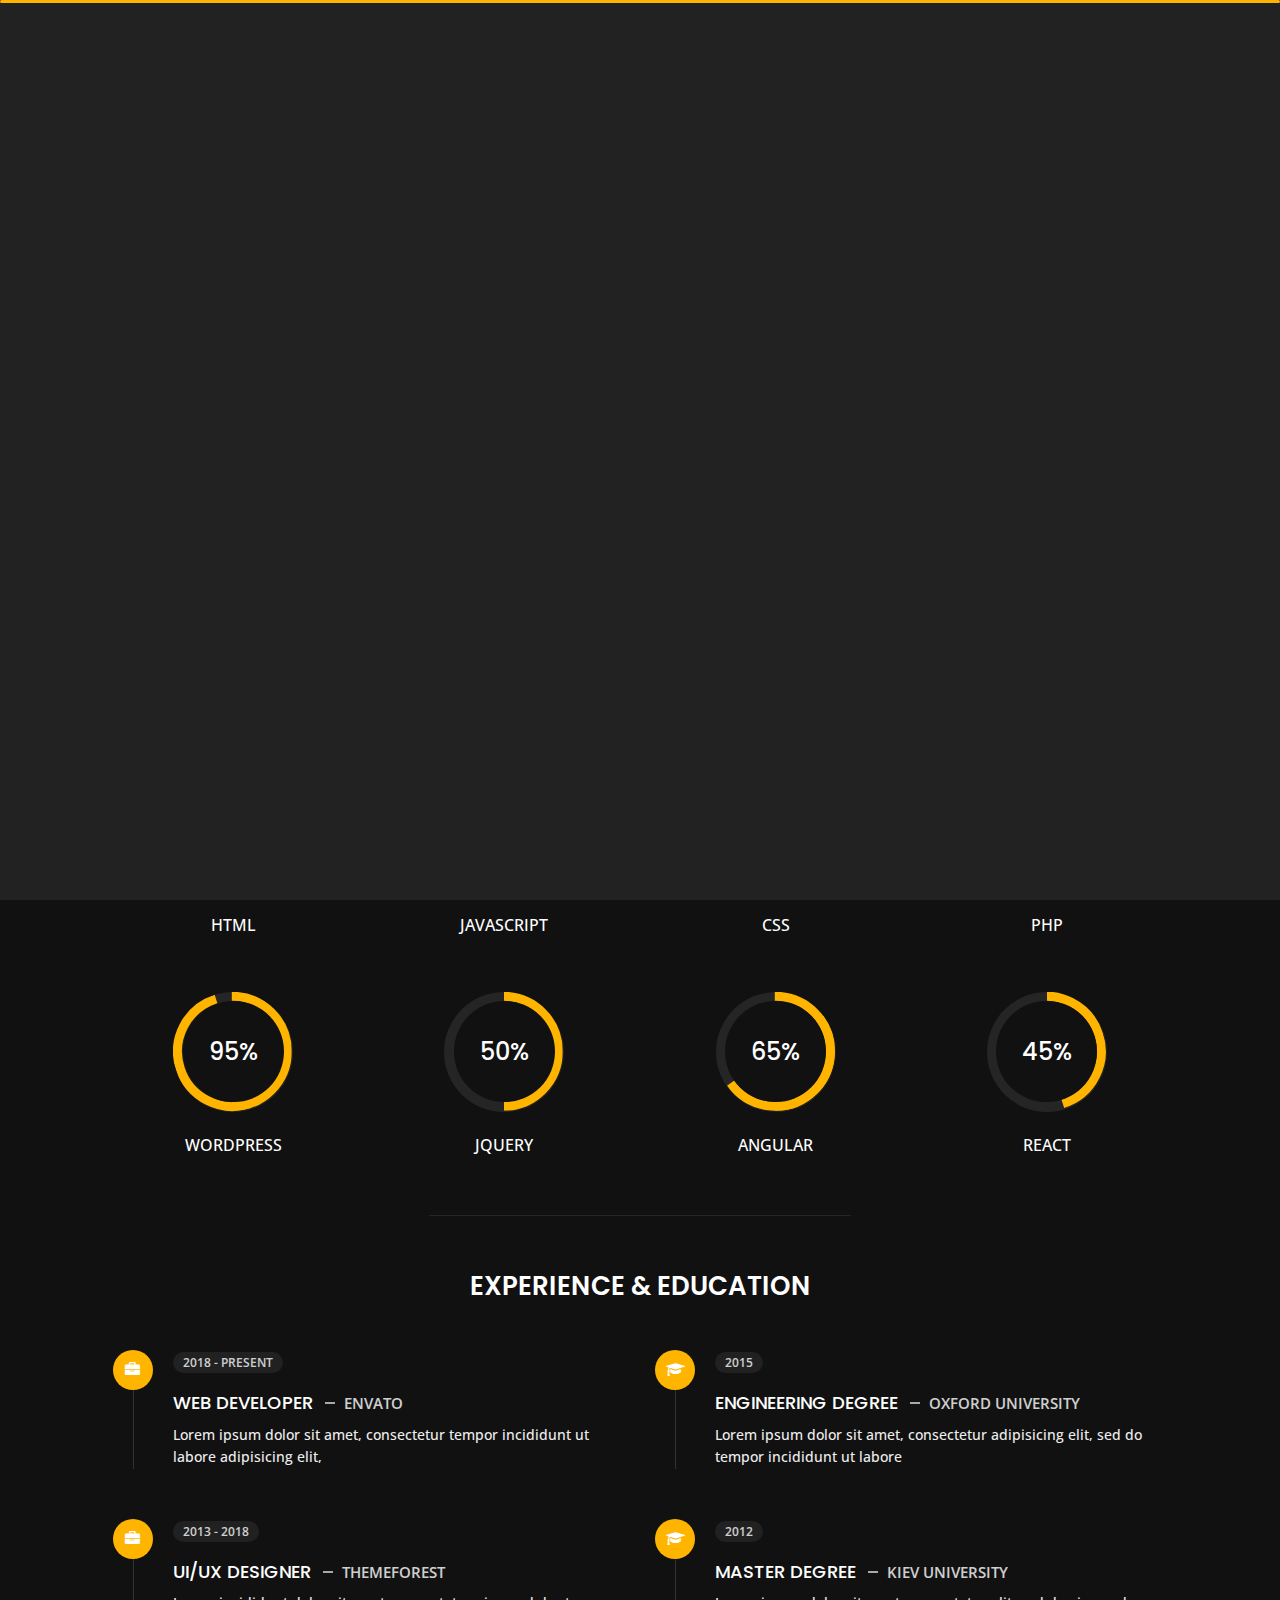
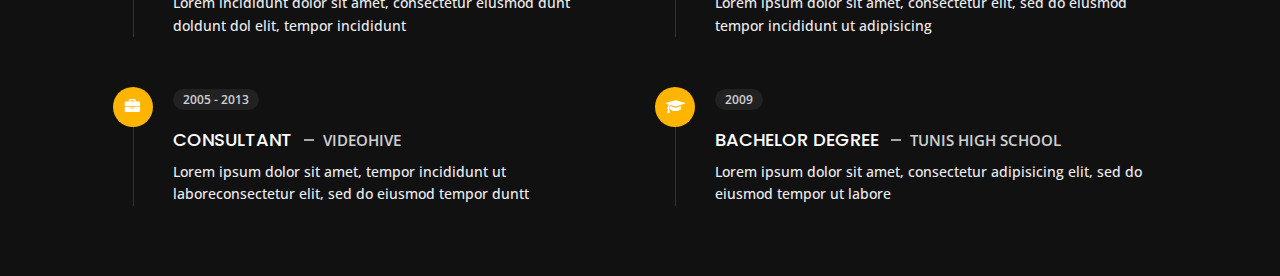
==== about.html @ 7e4ab45d "first commit" ====
<!DOCTYPE html>
<html lang="en">
  <head>
    <meta charset="utf-8" />
    <title>About Personal Portfolio</title>
    <meta name="viewport" content="width=device-width, initial-scale=1" />

    <!-- Template Google Fonts -->
    <link
      href="https://fonts.googleapis.com/css?family=Poppins:400,400i,500,500i,600,600i,700,700i,800,800i,900,900i"
      rel="stylesheet"
    />
    <link
      href="https://fonts.googleapis.com/css?family=Open+Sans:300,400,400i,600,600i,700"
      rel="stylesheet"
    />

    <!-- Template CSS Files -->
    <link href="css/bootstrap.min.css" rel="stylesheet" />
    <link href="css/preloader.min.css" rel="stylesheet" />
    <link href="css/circle.css" rel="stylesheet" />
    <link href="css/font-awesome.min.css" rel="stylesheet" />
    <link href="css/fm.revealator.jquery.min.css" rel="stylesheet" />
    <link href="css/style.css" rel="stylesheet" />

    <!-- CSS Skin File -->
    <link href="css/skins/yellow.css" rel="stylesheet" />

    <!-- Live Style Switcher - demo only -->
    <link
      rel="alternate stylesheet"
      type="text/css"
      title="blue"
      href="css/skins/blue.css"
    />
    <link
      rel="alternate stylesheet"
      type="text/css"
      title="green"
      href="css/skins/green.css"
    />
    <link
      rel="alternate stylesheet"
      type="text/css"
      title="yellow"
      href="css/skins/yellow.css"
    />
    <link
      rel="alternate stylesheet"
      type="text/css"
      title="blueviolet"
      href="css/skins/blueviolet.css"
    />
    <link
      rel="alternate stylesheet"
      type="text/css"
      title="goldenrod"
      href="css/skins/goldenrod.css"
    />
    <link
      rel="alternate stylesheet"
      type="text/css"
      title="magenta"
      href="css/skins/magenta.css"
    />
    <link
      rel="alternate stylesheet"
      type="text/css"
      title="orange"
      href="css/skins/orange.css"
    />
    <link
      rel="alternate stylesheet"
      type="text/css"
      title="purple"
      href="css/skins/purple.css"
    />
    <link
      rel="alternate stylesheet"
      type="text/css"
      title="red"
      href="css/skins/red.css"
    />
    <link
      rel="alternate stylesheet"
      type="text/css"
      title="yellowgreen"
      href="css/skins/yellowgreen.css"
    />
    <link rel="stylesheet" type="text/css" href="css/styleswitcher.css" />

    <!-- Modernizr JS File -->
    <script src="js/modernizr.custom.js"></script>
  </head>

  <body class="about">
    <!-- Live Style Switcher Starts - demo only -->
    <div id="switcher" class="">
      <div class="content-switcher">
        <h4>STYLE SWITCHER</h4>
        <ul>
          <li>
            <a
              href="#"
              onclick="setActiveStyleSheet('purple');"
              title="purple"
              class="color"
              ><img src="img/styleswitcher/purple.png" alt="purple"
            /></a>
          </li>
          <li>
            <a
              href="#"
              onclick="setActiveStyleSheet('red');"
              title="red"
              class="color"
              ><img src="img/styleswitcher/red.png" alt="red"
            /></a>
          </li>
          <li>
            <a
              href="#"
              onclick="setActiveStyleSheet('blueviolet');"
              title="blueviolet"
              class="color"
              ><img src="img/styleswitcher/blueviolet.png" alt="blueviolet"
            /></a>
          </li>
          <li>
            <a
              href="#"
              onclick="setActiveStyleSheet('blue');"
              title="blue"
              class="color"
              ><img src="img/styleswitcher/blue.png" alt="blue"
            /></a>
          </li>
          <li>
            <a
              href="#"
              onclick="setActiveStyleSheet('goldenrod');"
              title="goldenrod"
              class="color"
              ><img src="img/styleswitcher/goldenrod.png" alt="goldenrod"
            /></a>
          </li>
          <li>
            <a
              href="#"
              onclick="setActiveStyleSheet('magenta');"
              title="magenta"
              class="color"
              ><img src="img/styleswitcher/magenta.png" alt="magenta"
            /></a>
          </li>
          <li>
            <a
              href="#"
              onclick="setActiveStyleSheet('yellowgreen');"
              title="yellowgreen"
              class="color"
              ><img src="img/styleswitcher/yellowgreen.png" alt="yellowgreen"
            /></a>
          </li>
          <li>
            <a
              href="#"
              onclick="setActiveStyleSheet('orange');"
              title="orange"
              class="color"
              ><img src="img/styleswitcher/orange.png" alt="orange"
            /></a>
          </li>
          <li>
            <a
              href="#"
              onclick="setActiveStyleSheet('green');"
              title="green"
              class="color"
              ><img src="img/styleswitcher/green.png" alt="green"
            /></a>
          </li>
          <li>
            <a
              href="#"
              onclick="setActiveStyleSheet('yellow');"
              title="yellow"
              class="color"
              ><img src="img/styleswitcher/yellow.png" alt="yellow"
            /></a>
          </li>
        </ul>

        <div id="hideSwitcher">&times;</div>
      </div>
    </div>
    <div id="showSwitcher" class="styleSecondColor">
      <i class="fa fa-cog fa-spin"></i>
    </div>
    <!-- Live Style Switcher Ends - demo only -->
    <!-- Header Starts -->
    <header class="header" id="navbar-collapse-toggle">
      <!-- Fixed Navigation Starts -->
      <ul
        class="icon-menu d-none d-lg-block revealator-slideup revealator-once revealator-delay1"
      >
        <li class="icon-box">
          <i class="fa fa-home"></i>
          <a href="index.html">
            <h2>Home</h2>
          </a>
        </li>
        <li class="icon-box active">
          <i class="fa fa-user"></i>
          <a href="about.html">
            <h2>About</h2>
          </a>
        </li>
        <li class="icon-box">
          <i class="fa fa-briefcase"></i>
          <a href="portfolio.html">
            <h2>Portfolio</h2>
          </a>
        </li>
        <li class="icon-box">
          <i class="fa fa-envelope-open"></i>
          <a href="contact.html">
            <h2>Contact</h2>
          </a>
        </li>
        <li class="icon-box">
          <i class="fa fa-comments"></i>
          <a href="blog.html">
            <h2>Blog</h2>
          </a>
        </li>
      </ul>
      <!-- Fixed Navigation Ends -->
      <!-- Mobile Menu Starts -->
      <nav role="navigation" class="d-block d-lg-none">
        <div id="menuToggle">
          <input type="checkbox" />
          <span></span>
          <span></span>
          <span></span>
          <ul class="list-unstyled" id="menu">
            <li>
              <a href="index.html"
                ><i class="fa fa-home"></i><span>Home</span></a
              >
            </li>
            <li class="active">
              <a href="about.html"
                ><i class="fa fa-user"></i><span>About</span></a
              >
            </li>
            <li>
              <a href="portfolio.html"
                ><i class="fa fa-folder-open"></i><span>Portfolio</span></a
              >
            </li>
            <li>
              <a href="contact.html"
                ><i class="fa fa-envelope-open"></i><span>Contact</span></a
              >
            </li>
            <li>
              <a href="blog.html"
                ><i class="fa fa-comments"></i><span>Blog</span></a
              >
            </li>
          </ul>
        </div>
      </nav>
      <!-- Mobile Menu Ends -->
    </header>
    <!-- Header Ends -->
    <!-- Page Title Starts -->
    <section
      class="title-section text-left text-sm-center revealator-slideup revealator-once revealator-delay1"
    >
      <h1>ABOUT <span>ME</span></h1>
      <span class="title-bg">Resume</span>
    </section>
    <!-- Page Title Ends -->
    <!-- Main Content Starts -->
    <section
      class="main-content revealator-slideup revealator-once revealator-delay1"
    >
      <div class="container">
        <div class="row">
          <!-- Personal Info Starts -->
          <div class="col-12 col-lg-5 col-xl-6">
            <div class="row">
              <div class="col-12">
                <h3 class="text-uppercase custom-title mb-0 ft-wt-600">
                  personal infos
                </h3>
              </div>
              <div class="col-12 d-block d-sm-none">
                <img
                  src="img/img-mobile.jpg"
                  class="img-fluid main-img-mobile"
                  alt="my picture"
                />
              </div>
              <div class="col-6">
                <ul class="about-list list-unstyled open-sans-font">
                  <li>
                    <span class="title">first name :</span>
                    <span
                      class="value d-block d-sm-inline-block d-lg-block d-xl-inline-block"
                      >Steve</span
                    >
                  </li>
                  <li>
                    <span class="title">last name :</span>
                    <span
                      class="value d-block d-sm-inline-block d-lg-block d-xl-inline-block"
                      >Milner</span
                    >
                  </li>
                  <li>
                    <span class="title">Age :</span>
                    <span
                      class="value d-block d-sm-inline-block d-lg-block d-xl-inline-block"
                      >27 Years</span
                    >
                  </li>
                  <li>
                    <span class="title">Nationality :</span>
                    <span
                      class="value d-block d-sm-inline-block d-lg-block d-xl-inline-block"
                      >Tunisian</span
                    >
                  </li>
                  <li>
                    <span class="title">Freelance :</span>
                    <span
                      class="value d-block d-sm-inline-block d-lg-block d-xl-inline-block"
                      >Available</span
                    >
                  </li>
                </ul>
              </div>
              <div class="col-6">
                <ul class="about-list list-unstyled open-sans-font">
                  <li>
                    <span class="title">Address :</span>
                    <span
                      class="value d-block d-sm-inline-block d-lg-block d-xl-inline-block"
                      >Tunis</span
                    >
                  </li>
                  <li>
                    <span class="title">phone :</span>
                    <span
                      class="value d-block d-sm-inline-block d-lg-block d-xl-inline-block"
                      >+21621184010</span
                    >
                  </li>
                  <li>
                    <span class="title">Email :</span>
                    <span
                      class="value d-block d-sm-inline-block d-lg-block d-xl-inline-block"
                      >you@mail.com</span
                    >
                  </li>
                  <li>
                    <span class="title">Skype :</span>
                    <span
                      class="value d-block d-sm-inline-block d-lg-block d-xl-inline-block"
                      >steve.milner</span
                    >
                  </li>
                  <li>
                    <span class="title">langages :</span>
                    <span
                      class="value d-block d-sm-inline-block d-lg-block d-xl-inline-block"
                      >French, English</span
                    >
                  </li>
                </ul>
              </div>
              <div class="col-12 mt-3">
                <a href="about.html" class="btn btn-download">Download CV</a>
              </div>
            </div>
          </div>
          <!-- Personal Info Ends -->
          <!-- Boxes Starts -->
          <div class="col-12 col-lg-7 col-xl-6 mt-5 mt-lg-0">
            <div class="row">
              <div class="col-6">
                <div class="box-stats with-margin">
                  <h3 class="poppins-font position-relative">12</h3>
                  <p
                    class="open-sans-font m-0 position-relative text-uppercase"
                  >
                    years of <span class="d-block">experience</span>
                  </p>
                </div>
              </div>
              <div class="col-6">
                <div class="box-stats with-margin">
                  <h3 class="poppins-font position-relative">97</h3>
                  <p
                    class="open-sans-font m-0 position-relative text-uppercase"
                  >
                    completed <span class="d-block">projects</span>
                  </p>
                </div>
              </div>
              <div class="col-6">
                <div class="box-stats">
                  <h3 class="poppins-font position-relative">81</h3>
                  <p
                    class="open-sans-font m-0 position-relative text-uppercase"
                  >
                    Happy<span class="d-block">customers</span>
                  </p>
                </div>
              </div>
              <div class="col-6">
                <div class="box-stats">
                  <h3 class="poppins-font position-relative">53</h3>
                  <p
                    class="open-sans-font m-0 position-relative text-uppercase"
                  >
                    awards <span class="d-block">won</span>
                  </p>
                </div>
              </div>
            </div>
          </div>
          <!-- Boxes Ends -->
        </div>
        <hr class="separator" />
        <!-- Skills Starts -->
        <div class="row">
          <div class="col-12">
            <h3
              class="text-uppercase pb-4 pb-sm-5 mb-3 mb-sm-0 text-left text-sm-center custom-title ft-wt-600"
            >
              My Skills
            </h3>
          </div>
          <div class="col-6 col-md-3 mb-3 mb-sm-5">
            <div class="c100 p25">
              <span>25%</span>
              <div class="slice">
                <div class="bar"></div>
                <div class="fill"></div>
              </div>
            </div>
            <h6 class="text-uppercase open-sans-font text-center mt-2 mt-sm-4">
              html
            </h6>
          </div>
          <div class="col-6 col-md-3 mb-3 mb-sm-5">
            <div class="c100 p89">
              <span>89%</span>
              <div class="slice">
                <div class="bar"></div>
                <div class="fill"></div>
              </div>
            </div>
            <h6 class="text-uppercase open-sans-font text-center mt-2 mt-sm-4">
              javascript
            </h6>
          </div>
          <div class="col-6 col-md-3 mb-3 mb-sm-5">
            <div class="c100 p70">
              <span>70%</span>
              <div class="slice">
                <div class="bar"></div>
                <div class="fill"></div>
              </div>
            </div>
            <h6 class="text-uppercase open-sans-font text-center mt-2 mt-sm-4">
              css
            </h6>
          </div>
          <div class="col-6 col-md-3 mb-3 mb-sm-5">
            <div class="c100 p66">
              <span>66%</span>
              <div class="slice">
                <div class="bar"></div>
                <div class="fill"></div>
              </div>
            </div>
            <h6 class="text-uppercase open-sans-font text-center mt-2 mt-sm-4">
              php
            </h6>
          </div>
          <div class="col-6 col-md-3 mb-3 mb-sm-5">
            <div class="c100 p95">
              <span>95%</span>
              <div class="slice">
                <div class="bar"></div>
                <div class="fill"></div>
              </div>
            </div>
            <h6 class="text-uppercase open-sans-font text-center mt-2 mt-sm-4">
              wordpress
            </h6>
          </div>
          <div class="col-6 col-md-3 mb-3 mb-sm-5">
            <div class="c100 p50">
              <span>50%</span>
              <div class="slice">
                <div class="bar"></div>
                <div class="fill"></div>
              </div>
            </div>
            <h6 class="text-uppercase open-sans-font text-center mt-2 mt-sm-4">
              jquery
            </h6>
          </div>
          <div class="col-6 col-md-3 mb-3 mb-sm-5">
            <div class="c100 p65">
              <span>65%</span>
              <div class="slice">
                <div class="bar"></div>
                <div class="fill"></div>
              </div>
            </div>
            <h6 class="text-uppercase open-sans-font text-center mt-2 mt-sm-4">
              angular
            </h6>
          </div>
          <div class="col-6 col-md-3 mb-3 mb-sm-5">
            <div class="c100 p45">
              <span>45%</span>
              <div class="slice">
                <div class="bar"></div>
                <div class="fill"></div>
              </div>
            </div>
            <h6 class="text-uppercase open-sans-font text-center mt-2 mt-sm-4">
              react
            </h6>
          </div>
        </div>
        <!-- Skills Ends -->
        <hr class="separator mt-1" />
        <!-- Experience & Education Starts -->
        <div class="row">
          <div class="col-12">
            <h3
              class="text-uppercase pb-5 mb-0 text-left text-sm-center custom-title ft-wt-600"
            >
              Experience <span>&</span> Education
            </h3>
          </div>
          <div class="col-lg-6 m-15px-tb">
            <div class="resume-box">
              <ul>
                <li>
                  <div class="icon">
                    <i class="fa fa-briefcase"></i>
                  </div>
                  <span class="time open-sans-font text-uppercase"
                    >2018 - Present</span
                  >
                  <h5 class="poppins-font text-uppercase">
                    Web Developer
                    <span class="place open-sans-font">Envato</span>
                  </h5>
                  <p class="open-sans-font">
                    Lorem ipsum dolor sit amet, consectetur tempor incididunt ut
                    labore adipisicing elit,
                  </p>
                </li>
                <li>
                  <div class="icon">
                    <i class="fa fa-briefcase"></i>
                  </div>
                  <span class="time open-sans-font text-uppercase"
                    >2013 - 2018</span
                  >
                  <h5 class="poppins-font text-uppercase">
                    UI/UX Designer
                    <span class="place open-sans-font">Themeforest</span>
                  </h5>
                  <p class="open-sans-font">
                    Lorem incididunt dolor sit amet, consectetur eiusmod dunt
                    doldunt dol elit, tempor incididunt
                  </p>
                </li>
                <li>
                  <div class="icon">
                    <i class="fa fa-briefcase"></i>
                  </div>
                  <span class="time open-sans-font text-uppercase"
                    >2005 - 2013</span
                  >
                  <h5 class="poppins-font text-uppercase">
                    Consultant
                    <span class="place open-sans-font">Videohive</span>
                  </h5>
                  <p class="open-sans-font">
                    Lorem ipsum dolor sit amet, tempor incididunt ut
                    laboreconsectetur elit, sed do eiusmod tempor duntt
                  </p>
                </li>
              </ul>
            </div>
          </div>
          <div class="col-lg-6 m-15px-tb">
            <div class="resume-box">
              <ul>
                <li>
                  <div class="icon">
                    <i class="fa fa-graduation-cap"></i>
                  </div>
                  <span class="time open-sans-font text-uppercase">2015</span>
                  <h5 class="poppins-font text-uppercase">
                    Engineering Degree
                    <span class="place open-sans-font">Oxford University</span>
                  </h5>
                  <p class="open-sans-font">
                    Lorem ipsum dolor sit amet, consectetur adipisicing elit,
                    sed do tempor incididunt ut labore
                  </p>
                </li>
                <li>
                  <div class="icon">
                    <i class="fa fa-graduation-cap"></i>
                  </div>
                  <span class="time open-sans-font text-uppercase">2012</span>
                  <h5 class="poppins-font text-uppercase">
                    Master Degree
                    <span class="place open-sans-font">Kiev University</span>
                  </h5>
                  <p class="open-sans-font">
                    Lorem ipsum dolor sit amet, consectetur elit, sed do eiusmod
                    tempor incididunt ut adipisicing
                  </p>
                </li>
                <li>
                  <div class="icon">
                    <i class="fa fa-graduation-cap"></i>
                  </div>
                  <span class="time open-sans-font text-uppercase">2009</span>
                  <h5 class="poppins-font text-uppercase">
                    Bachelor Degree
                    <span class="place open-sans-font">Tunis High School</span>
                  </h5>
                  <p class="open-sans-font">
                    Lorem ipsum dolor sit amet, consectetur adipisicing elit,
                    sed do eiusmod tempor ut labore
                  </p>
                </li>
              </ul>
            </div>
          </div>
        </div>
        <!-- Experience & Education Ends -->
      </div>
    </section>
    <!-- Main Content Ends -->

    <!-- Template JS Files -->
    <script src="js/jquery-3.5.0.min.js"></script>
    <script src="js/styleswitcher.js"></script>
    <script src="js/preloader.min.js"></script>
    <script src="js/fm.revealator.jquery.min.js"></script>
    <script src="js/imagesloaded.pkgd.min.js"></script>
    <script src="js/masonry.pkgd.min.js"></script>
    <script src="js/classie.js"></script>
    <script src="js/cbpGridGallery.js"></script>
    <script src="js/jquery.hoverdir.js"></script>
    <script src="js/popper.min.js"></script>
    <script src="js/bootstrap.js"></script>
    <script src="js/custom.js"></script>
  </body>
</html>
---- css/preloader.min.css ----
.preloader{position:fixed;top:0;right:0;bottom:0;left:0;background-color:#111;transform-origin:bottom;z-index:111111}.preloader .black_wall{height:100%;background-color:#222;transform-origin:top;animation:preloader_slide 0.5s ease-in-out 0s 1 normal both}.preloader .loader{width:100%;height:3px;position:absolute;border-radius:2px;top:0;right:0;left:0;margin:auto;background-color:#FFC41F;transform-origin:left;animation:loader_running 3s ease-in-out 1s infinite normal both}.preloader.off{animation:preloader_slide 0.5s ease-in-out 0s 1 reverse both}@keyframes loader_running{0%{transform:scaleX(0);transform-origin:left}49%{transform:scaleX(1);transform-origin:left}50%{transform:scaleX(1);transform-origin:right}100%{transform-origin:right;transform:scaleX(0)}}@keyframes preloader_slide{from{transform:scaleY(0)}to{transform:scaleY(1)}}
---- css/circle.css ----
.rect-auto,
.c100.p51 .slice,
.c100.p52 .slice,
.c100.p53 .slice,
.c100.p54 .slice,
.c100.p55 .slice,
.c100.p56 .slice,
.c100.p57 .slice,
.c100.p58 .slice,
.c100.p59 .slice,
.c100.p60 .slice,
.c100.p61 .slice,
.c100.p62 .slice,
.c100.p63 .slice,
.c100.p64 .slice,
.c100.p65 .slice,
.c100.p66 .slice,
.c100.p67 .slice,
.c100.p68 .slice,
.c100.p69 .slice,
.c100.p70 .slice,
.c100.p71 .slice,
.c100.p72 .slice,
.c100.p73 .slice,
.c100.p74 .slice,
.c100.p75 .slice,
.c100.p76 .slice,
.c100.p77 .slice,
.c100.p78 .slice,
.c100.p79 .slice,
.c100.p80 .slice,
.c100.p81 .slice,
.c100.p82 .slice,
.c100.p83 .slice,
.c100.p84 .slice,
.c100.p85 .slice,
.c100.p86 .slice,
.c100.p87 .slice,
.c100.p88 .slice,
.c100.p89 .slice,
.c100.p90 .slice,
.c100.p91 .slice,
.c100.p92 .slice,
.c100.p93 .slice,
.c100.p94 .slice,
.c100.p95 .slice,
.c100.p96 .slice,
.c100.p97 .slice,
.c100.p98 .slice,
.c100.p99 .slice,
.c100.p100 .slice {
  clip: rect(auto, auto, auto, auto);
}
.pie,
.c100 .bar,
.c100.p51 .fill,
.c100.p52 .fill,
.c100.p53 .fill,
.c100.p54 .fill,
.c100.p55 .fill,
.c100.p56 .fill,
.c100.p57 .fill,
.c100.p58 .fill,
.c100.p59 .fill,
.c100.p60 .fill,
.c100.p61 .fill,
.c100.p62 .fill,
.c100.p63 .fill,
.c100.p64 .fill,
.c100.p65 .fill,
.c100.p66 .fill,
.c100.p67 .fill,
.c100.p68 .fill,
.c100.p69 .fill,
.c100.p70 .fill,
.c100.p71 .fill,
.c100.p72 .fill,
.c100.p73 .fill,
.c100.p74 .fill,
.c100.p75 .fill,
.c100.p76 .fill,
.c100.p77 .fill,
.c100.p78 .fill,
.c100.p79 .fill,
.c100.p80 .fill,
.c100.p81 .fill,
.c100.p82 .fill,
.c100.p83 .fill,
.c100.p84 .fill,
.c100.p85 .fill,
.c100.p86 .fill,
.c100.p87 .fill,
.c100.p88 .fill,
.c100.p89 .fill,
.c100.p90 .fill,
.c100.p91 .fill,
.c100.p92 .fill,
.c100.p93 .fill,
.c100.p94 .fill,
.c100.p95 .fill,
.c100.p96 .fill,
.c100.p97 .fill,
.c100.p98 .fill,
.c100.p99 .fill,
.c100.p100 .fill {
  position: absolute;
  border: 0.08em solid #307bbb;
  width: 0.84em;
  height: 0.84em;
  clip: rect(0em, 0.5em, 1em, 0em);
  border-radius: 50%;
  -webkit-transform: rotate(0deg);
  -moz-transform: rotate(0deg);
  -ms-transform: rotate(0deg);
  -o-transform: rotate(0deg);
  transform: rotate(0deg);
}
.pie-fill,
.c100.p51 .bar:after,
.c100.p51 .fill,
.c100.p52 .bar:after,
.c100.p52 .fill,
.c100.p53 .bar:after,
.c100.p53 .fill,
.c100.p54 .bar:after,
.c100.p54 .fill,
.c100.p55 .bar:after,
.c100.p55 .fill,
.c100.p56 .bar:after,
.c100.p56 .fill,
.c100.p57 .bar:after,
.c100.p57 .fill,
.c100.p58 .bar:after,
.c100.p58 .fill,
.c100.p59 .bar:after,
.c100.p59 .fill,
.c100.p60 .bar:after,
.c100.p60 .fill,
.c100.p61 .bar:after,
.c100.p61 .fill,
.c100.p62 .bar:after,
.c100.p62 .fill,
.c100.p63 .bar:after,
.c100.p63 .fill,
.c100.p64 .bar:after,
.c100.p64 .fill,
.c100.p65 .bar:after,
.c100.p65 .fill,
.c100.p66 .bar:after,
.c100.p66 .fill,
.c100.p67 .bar:after,
.c100.p67 .fill,
.c100.p68 .bar:after,
.c100.p68 .fill,
.c100.p69 .bar:after,
.c100.p69 .fill,
.c100.p70 .bar:after,
.c100.p70 .fill,
.c100.p71 .bar:after,
.c100.p71 .fill,
.c100.p72 .bar:after,
.c100.p72 .fill,
.c100.p73 .bar:after,
.c100.p73 .fill,
.c100.p74 .bar:after,
.c100.p74 .fill,
.c100.p75 .bar:after,
.c100.p75 .fill,
.c100.p76 .bar:after,
.c100.p76 .fill,
.c100.p77 .bar:after,
.c100.p77 .fill,
.c100.p78 .bar:after,
.c100.p78 .fill,
.c100.p79 .bar:after,
.c100.p79 .fill,
.c100.p80 .bar:after,
.c100.p80 .fill,
.c100.p81 .bar:after,
.c100.p81 .fill,
.c100.p82 .bar:after,
.c100.p82 .fill,
.c100.p83 .bar:after,
.c100.p83 .fill,
.c100.p84 .bar:after,
.c100.p84 .fill,
.c100.p85 .bar:after,
.c100.p85 .fill,
.c100.p86 .bar:after,
.c100.p86 .fill,
.c100.p87 .bar:after,
.c100.p87 .fill,
.c100.p88 .bar:after,
.c100.p88 .fill,
.c100.p89 .bar:after,
.c100.p89 .fill,
.c100.p90 .bar:after,
.c100.p90 .fill,
.c100.p91 .bar:after,
.c100.p91 .fill,
.c100.p92 .bar:after,
.c100.p92 .fill,
.c100.p93 .bar:after,
.c100.p93 .fill,
.c100.p94 .bar:after,
.c100.p94 .fill,
.c100.p95 .bar:after,
.c100.p95 .fill,
.c100.p96 .bar:after,
.c100.p96 .fill,
.c100.p97 .bar:after,
.c100.p97 .fill,
.c100.p98 .bar:after,
.c100.p98 .fill,
.c100.p99 .bar:after,
.c100.p99 .fill,
.c100.p100 .bar:after,
.c100.p100 .fill {
  -webkit-transform: rotate(180deg);
  -moz-transform: rotate(180deg);
  -ms-transform: rotate(180deg);
  -o-transform: rotate(180deg);
  transform: rotate(180deg);
}
.c100 {
  position: relative;
  font-size: 120px;
  width: 1em;
  height: 1em;
  border-radius: 50%;
  float: left;
  margin: 0 0.1em 0.1em 0;
  background-color: #cccccc;
}
.c100 *,
.c100 *:before,
.c100 *:after {
  -webkit-box-sizing: content-box;
  -moz-box-sizing: content-box;
  box-sizing: content-box;
}
.c100.center {
  float: none;
  margin: 0 auto;
}
.c100.big {
  font-size: 240px;
}
.c100.small {
  font-size: 80px;
}
.c100 > span {
  position: absolute;
  width: 100%;
  z-index: 1;
  left: 0;
  top: 0;
  width: 5em;
  line-height: 5em;
  font-size: 0.2em;
  color: #cccccc;
  display: block;
  text-align: center;
  white-space: nowrap;
  -webkit-transition-property: all;
  -moz-transition-property: all;
  -o-transition-property: all;
  transition-property: all;
  -webkit-transition-duration: 0.2s;
  -moz-transition-duration: 0.2s;
  -o-transition-duration: 0.2s;
  transition-duration: 0.2s;
  -webkit-transition-timing-function: ease-out;
  -moz-transition-timing-function: ease-out;
  -o-transition-timing-function: ease-out;
  transition-timing-function: ease-out;
}
.c100:after {
  position: absolute;
  top: 0.08em;
  left: 0.08em;
  display: block;
  content: " ";
  border-radius: 50%;
  background-color: #f5f5f5;
  width: 0.84em;
  height: 0.84em;
  -webkit-transition-property: all;
  -moz-transition-property: all;
  -o-transition-property: all;
  transition-property: all;
  -webkit-transition-duration: 0.2s;
  -moz-transition-duration: 0.2s;
  -o-transition-duration: 0.2s;
  transition-duration: 0.2s;
  -webkit-transition-timing-function: ease-in;
  -moz-transition-timing-function: ease-in;
  -o-transition-timing-function: ease-in;
  transition-timing-function: ease-in;
}
.c100 .slice {
  position: absolute;
  width: 1em;
  height: 1em;
  clip: rect(0em, 1em, 1em, 0.5em);
}
.c100.p1 .bar {
  -webkit-transform: rotate(3.6deg);
  -moz-transform: rotate(3.6deg);
  -ms-transform: rotate(3.6deg);
  -o-transform: rotate(3.6deg);
  transform: rotate(3.6deg);
}
.c100.p2 .bar {
  -webkit-transform: rotate(7.2deg);
  -moz-transform: rotate(7.2deg);
  -ms-transform: rotate(7.2deg);
  -o-transform: rotate(7.2deg);
  transform: rotate(7.2deg);
}
.c100.p3 .bar {
  -webkit-transform: rotate(10.8deg);
  -moz-transform: rotate(10.8deg);
  -ms-transform: rotate(10.8deg);
  -o-transform: rotate(10.8deg);
  transform: rotate(10.8deg);
}
.c100.p4 .bar {
  -webkit-transform: rotate(14.4deg);
  -moz-transform: rotate(14.4deg);
  -ms-transform: rotate(14.4deg);
  -o-transform: rotate(14.4deg);
  transform: rotate(14.4deg);
}
.c100.p5 .bar {
  -webkit-transform: rotate(18deg);
  -moz-transform: rotate(18deg);
  -ms-transform: rotate(18deg);
  -o-transform: rotate(18deg);
  transform: rotate(18deg);
}
.c100.p6 .bar {
  -webkit-transform: rotate(21.6deg);
  -moz-transform: rotate(21.6deg);
  -ms-transform: rotate(21.6deg);
  -o-transform: rotate(21.6deg);
  transform: rotate(21.6deg);
}
.c100.p7 .bar {
  -webkit-transform: rotate(25.2deg);
  -moz-transform: rotate(25.2deg);
  -ms-transform: rotate(25.2deg);
  -o-transform: rotate(25.2deg);
  transform: rotate(25.2deg);
}
.c100.p8 .bar {
  -webkit-transform: rotate(28.8deg);
  -moz-transform: rotate(28.8deg);
  -ms-transform: rotate(28.8deg);
  -o-transform: rotate(28.8deg);
  transform: rotate(28.8deg);
}
.c100.p9 .bar {
  -webkit-transform: rotate(32.4deg);
  -moz-transform: rotate(32.4deg);
  -ms-transform: rotate(32.4deg);
  -o-transform: rotate(32.4deg);
  transform: rotate(32.4deg);
}
.c100.p10 .bar {
  -webkit-transform: rotate(36deg);
  -moz-transform: rotate(36deg);
  -ms-transform: rotate(36deg);
  -o-transform: rotate(36deg);
  transform: rotate(36deg);
}
.c100.p11 .bar {
  -webkit-transform: rotate(39.6deg);
  -moz-transform: rotate(39.6deg);
  -ms-transform: rotate(39.6deg);
  -o-transform: rotate(39.6deg);
  transform: rotate(39.6deg);
}
.c100.p12 .bar {
  -webkit-transform: rotate(43.2deg);
  -moz-transform: rotate(43.2deg);
  -ms-transform: rotate(43.2deg);
  -o-transform: rotate(43.2deg);
  transform: rotate(43.2deg);
}
.c100.p13 .bar {
  -webkit-transform: rotate(46.800000000000004deg);
  -moz-transform: rotate(46.800000000000004deg);
  -ms-transform: rotate(46.800000000000004deg);
  -o-transform: rotate(46.800000000000004deg);
  transform: rotate(46.800000000000004deg);
}
.c100.p14 .bar {
  -webkit-transform: rotate(50.4deg);
  -moz-transform: rotate(50.4deg);
  -ms-transform: rotate(50.4deg);
  -o-transform: rotate(50.4deg);
  transform: rotate(50.4deg);
}
.c100.p15 .bar {
  -webkit-transform: rotate(54deg);
  -moz-transform: rotate(54deg);
  -ms-transform: rotate(54deg);
  -o-transform: rotate(54deg);
  transform: rotate(54deg);
}
.c100.p16 .bar {
  -webkit-transform: rotate(57.6deg);
  -moz-transform: rotate(57.6deg);
  -ms-transform: rotate(57.6deg);
  -o-transform: rotate(57.6deg);
  transform: rotate(57.6deg);
}
.c100.p17 .bar {
  -webkit-transform: rotate(61.2deg);
  -moz-transform: rotate(61.2deg);
  -ms-transform: rotate(61.2deg);
  -o-transform: rotate(61.2deg);
  transform: rotate(61.2deg);
}
.c100.p18 .bar {
  -webkit-transform: rotate(64.8deg);
  -moz-transform: rotate(64.8deg);
  -ms-transform: rotate(64.8deg);
  -o-transform: rotate(64.8deg);
  transform: rotate(64.8deg);
}
.c100.p19 .bar {
  -webkit-transform: rotate(68.4deg);
  -moz-transform: rotate(68.4deg);
  -ms-transform: rotate(68.4deg);
  -o-transform: rotate(68.4deg);
  transform: rotate(68.4deg);
}
.c100.p20 .bar {
  -webkit-transform: rotate(72deg);
  -moz-transform: rotate(72deg);
  -ms-transform: rotate(72deg);
  -o-transform: rotate(72deg);
  transform: rotate(72deg);
}
.c100.p21 .bar {
  -webkit-transform: rotate(75.60000000000001deg);
  -moz-transform: rotate(75.60000000000001deg);
  -ms-transform: rotate(75.60000000000001deg);
  -o-transform: rotate(75.60000000000001deg);
  transform: rotate(75.60000000000001deg);
}
.c100.p22 .bar {
  -webkit-transform: rotate(79.2deg);
  -moz-transform: rotate(79.2deg);
  -ms-transform: rotate(79.2deg);
  -o-transform: rotate(79.2deg);
  transform: rotate(79.2deg);
}
.c100.p23 .bar {
  -webkit-transform: rotate(82.8deg);
  -moz-transform: rotate(82.8deg);
  -ms-transform: rotate(82.8deg);
  -o-transform: rotate(82.8deg);
  transform: rotate(82.8deg);
}
.c100.p24 .bar {
  -webkit-transform: rotate(86.4deg);
  -moz-transform: rotate(86.4deg);
  -ms-transform: rotate(86.4deg);
  -o-transform: rotate(86.4deg);
  transform: rotate(86.4deg);
}
.c100.p25 .bar {
  -webkit-transform: rotate(90deg);
  -moz-transform: rotate(90deg);
  -ms-transform: rotate(90deg);
  -o-transform: rotate(90deg);
  transform: rotate(90deg);
}
.c100.p26 .bar {
  -webkit-transform: rotate(93.60000000000001deg);
  -moz-transform: rotate(93.60000000000001deg);
  -ms-transform: rotate(93.60000000000001deg);
  -o-transform: rotate(93.60000000000001deg);
  transform: rotate(93.60000000000001deg);
}
.c100.p27 .bar {
  -webkit-transform: rotate(97.2deg);
  -moz-transform: rotate(97.2deg);
  -ms-transform: rotate(97.2deg);
  -o-transform: rotate(97.2deg);
  transform: rotate(97.2deg);
}
.c100.p28 .bar {
  -webkit-transform: rotate(100.8deg);
  -moz-transform: rotate(100.8deg);
  -ms-transform: rotate(100.8deg);
  -o-transform: rotate(100.8deg);
  transform: rotate(100.8deg);
}
.c100.p29 .bar {
  -webkit-transform: rotate(104.4deg);
  -moz-transform: rotate(104.4deg);
  -ms-transform: rotate(104.4deg);
  -o-transform: rotate(104.4deg);
  transform: rotate(104.4deg);
}
.c100.p30 .bar {
  -webkit-transform: rotate(108deg);
  -moz-transform: rotate(108deg);
  -ms-transform: rotate(108deg);
  -o-transform: rotate(108deg);
  transform: rotate(108deg);
}
.c100.p31 .bar {
  -webkit-transform: rotate(111.60000000000001deg);
  -moz-transform: rotate(111.60000000000001deg);
  -ms-transform: rotate(111.60000000000001deg);
  -o-transform: rotate(111.60000000000001deg);
  transform: rotate(111.60000000000001deg);
}
.c100.p32 .bar {
  -webkit-transform: rotate(115.2deg);
  -moz-transform: rotate(115.2deg);
  -ms-transform: rotate(115.2deg);
  -o-transform: rotate(115.2deg);
  transform: rotate(115.2deg);
}
.c100.p33 .bar {
  -webkit-transform: rotate(118.8deg);
  -moz-transform: rotate(118.8deg);
  -ms-transform: rotate(118.8deg);
  -o-transform: rotate(118.8deg);
  transform: rotate(118.8deg);
}
.c100.p34 .bar {
  -webkit-transform: rotate(122.4deg);
  -moz-transform: rotate(122.4deg);
  -ms-transform: rotate(122.4deg);
  -o-transform: rotate(122.4deg);
  transform: rotate(122.4deg);
}
.c100.p35 .bar {
  -webkit-transform: rotate(126deg);
  -moz-transform: rotate(126deg);
  -ms-transform: rotate(126deg);
  -o-transform: rotate(126deg);
  transform: rotate(126deg);
}
.c100.p36 .bar {
  -webkit-transform: rotate(129.6deg);
  -moz-transform: rotate(129.6deg);
  -ms-transform: rotate(129.6deg);
  -o-transform: rotate(129.6deg);
  transform: rotate(129.6deg);
}
.c100.p37 .bar {
  -webkit-transform: rotate(133.20000000000002deg);
  -moz-transform: rotate(133.20000000000002deg);
  -ms-transform: rotate(133.20000000000002deg);
  -o-transform: rotate(133.20000000000002deg);
  transform: rotate(133.20000000000002deg);
}
.c100.p38 .bar {
  -webkit-transform: rotate(136.8deg);
  -moz-transform: rotate(136.8deg);
  -ms-transform: rotate(136.8deg);
  -o-transform: rotate(136.8deg);
  transform: rotate(136.8deg);
}
.c100.p39 .bar {
  -webkit-transform: rotate(140.4deg);
  -moz-transform: rotate(140.4deg);
  -ms-transform: rotate(140.4deg);
  -o-transform: rotate(140.4deg);
  transform: rotate(140.4deg);
}
.c100.p40 .bar {
  -webkit-transform: rotate(144deg);
  -moz-transform: rotate(144deg);
  -ms-transform: rotate(144deg);
  -o-transform: rotate(144deg);
  transform: rotate(144deg);
}
.c100.p41 .bar {
  -webkit-transform: rotate(147.6deg);
  -moz-transform: rotate(147.6deg);
  -ms-transform: rotate(147.6deg);
  -o-transform: rotate(147.6deg);
  transform: rotate(147.6deg);
}
.c100.p42 .bar {
  -webkit-transform: rotate(151.20000000000002deg);
  -moz-transform: rotate(151.20000000000002deg);
  -ms-transform: rotate(151.20000000000002deg);
  -o-transform: rotate(151.20000000000002deg);
  transform: rotate(151.20000000000002deg);
}
.c100.p43 .bar {
  -webkit-transform: rotate(154.8deg);
  -moz-transform: rotate(154.8deg);
  -ms-transform: rotate(154.8deg);
  -o-transform: rotate(154.8deg);
  transform: rotate(154.8deg);
}
.c100.p44 .bar {
  -webkit-transform: rotate(158.4deg);
  -moz-transform: rotate(158.4deg);
  -ms-transform: rotate(158.4deg);
  -o-transform: rotate(158.4deg);
  transform: rotate(158.4deg);
}
.c100.p45 .bar {
  -webkit-transform: rotate(162deg);
  -moz-transform: rotate(162deg);
  -ms-transform: rotate(162deg);
  -o-transform: rotate(162deg);
  transform: rotate(162deg);
}
.c100.p46 .bar {
  -webkit-transform: rotate(165.6deg);
  -moz-transform: rotate(165.6deg);
  -ms-transform: rotate(165.6deg);
  -o-transform: rotate(165.6deg);
  transform: rotate(165.6deg);
}
.c100.p47 .bar {
  -webkit-transform: rotate(169.20000000000002deg);
  -moz-transform: rotate(169.20000000000002deg);
  -ms-transform: rotate(169.20000000000002deg);
  -o-transform: rotate(169.20000000000002deg);
  transform: rotate(169.20000000000002deg);
}
.c100.p48 .bar {
  -webkit-transform: rotate(172.8deg);
  -moz-transform: rotate(172.8deg);
  -ms-transform: rotate(172.8deg);
  -o-transform: rotate(172.8deg);
  transform: rotate(172.8deg);
}
.c100.p49 .bar {
  -webkit-transform: rotate(176.4deg);
  -moz-transform: rotate(176.4deg);
  -ms-transform: rotate(176.4deg);
  -o-transform: rotate(176.4deg);
  transform: rotate(176.4deg);
}
.c100.p50 .bar {
  -webkit-transform: rotate(180deg);
  -moz-transform: rotate(180deg);
  -ms-transform: rotate(180deg);
  -o-transform: rotate(180deg);
  transform: rotate(180deg);
}
.c100.p51 .bar {
  -webkit-transform: rotate(183.6deg);
  -moz-transform: rotate(183.6deg);
  -ms-transform: rotate(183.6deg);
  -o-transform: rotate(183.6deg);
  transform: rotate(183.6deg);
}
.c100.p52 .bar {
  -webkit-transform: rotate(187.20000000000002deg);
  -moz-transform: rotate(187.20000000000002deg);
  -ms-transform: rotate(187.20000000000002deg);
  -o-transform: rotate(187.20000000000002deg);
  transform: rotate(187.20000000000002deg);
}
.c100.p53 .bar {
  -webkit-transform: rotate(190.8deg);
  -moz-transform: rotate(190.8deg);
  -ms-transform: rotate(190.8deg);
  -o-transform: rotate(190.8deg);
  transform: rotate(190.8deg);
}
.c100.p54 .bar {
  -webkit-transform: rotate(194.4deg);
  -moz-transform: rotate(194.4deg);
  -ms-transform: rotate(194.4deg);
  -o-transform: rotate(194.4deg);
  transform: rotate(194.4deg);
}
.c100.p55 .bar {
  -webkit-transform: rotate(198deg);
  -moz-transform: rotate(198deg);
  -ms-transform: rotate(198deg);
  -o-transform: rotate(198deg);
  transform: rotate(198deg);
}
.c100.p56 .bar {
  -webkit-transform: rotate(201.6deg);
  -moz-transform: rotate(201.6deg);
  -ms-transform: rotate(201.6deg);
  -o-transform: rotate(201.6deg);
  transform: rotate(201.6deg);
}
.c100.p57 .bar {
  -webkit-transform: rotate(205.20000000000002deg);
  -moz-transform: rotate(205.20000000000002deg);
  -ms-transform: rotate(205.20000000000002deg);
  -o-transform: rotate(205.20000000000002deg);
  transform: rotate(205.20000000000002deg);
}
.c100.p58 .bar {
  -webkit-transform: rotate(208.8deg);
  -moz-transform: rotate(208.8deg);
  -ms-transform: rotate(208.8deg);
  -o-transform: rotate(208.8deg);
  transform: rotate(208.8deg);
}
.c100.p59 .bar {
  -webkit-transform: rotate(212.4deg);
  -moz-transform: rotate(212.4deg);
  -ms-transform: rotate(212.4deg);
  -o-transform: rotate(212.4deg);
  transform: rotate(212.4deg);
}
.c100.p60 .bar {
  -webkit-transform: rotate(216deg);
  -moz-transform: rotate(216deg);
  -ms-transform: rotate(216deg);
  -o-transform: rotate(216deg);
  transform: rotate(216deg);
}
.c100.p61 .bar {
  -webkit-transform: rotate(219.6deg);
  -moz-transform: rotate(219.6deg);
  -ms-transform: rotate(219.6deg);
  -o-transform: rotate(219.6deg);
  transform: rotate(219.6deg);
}
.c100.p62 .bar {
  -webkit-transform: rotate(223.20000000000002deg);
  -moz-transform: rotate(223.20000000000002deg);
  -ms-transform: rotate(223.20000000000002deg);
  -o-transform: rotate(223.20000000000002deg);
  transform: rotate(223.20000000000002deg);
}
.c100.p63 .bar {
  -webkit-transform: rotate(226.8deg);
  -moz-transform: rotate(226.8deg);
  -ms-transform: rotate(226.8deg);
  -o-transform: rotate(226.8deg);
  transform: rotate(226.8deg);
}
.c100.p64 .bar {
  -webkit-transform: rotate(230.4deg);
  -moz-transform: rotate(230.4deg);
  -ms-transform: rotate(230.4deg);
  -o-transform: rotate(230.4deg);
  transform: rotate(230.4deg);
}
.c100.p65 .bar {
  -webkit-transform: rotate(234deg);
  -moz-transform: rotate(234deg);
  -ms-transform: rotate(234deg);
  -o-transform: rotate(234deg);
  transform: rotate(234deg);
}
.c100.p66 .bar {
  -webkit-transform: rotate(237.6deg);
  -moz-transform: rotate(237.6deg);
  -ms-transform: rotate(237.6deg);
  -o-transform: rotate(237.6deg);
  transform: rotate(237.6deg);
}
.c100.p67 .bar {
  -webkit-transform: rotate(241.20000000000002deg);
  -moz-transform: rotate(241.20000000000002deg);
  -ms-transform: rotate(241.20000000000002deg);
  -o-transform: rotate(241.20000000000002deg);
  transform: rotate(241.20000000000002deg);
}
.c100.p68 .bar {
  -webkit-transform: rotate(244.8deg);
  -moz-transform: rotate(244.8deg);
  -ms-transform: rotate(244.8deg);
  -o-transform: rotate(244.8deg);
  transform: rotate(244.8deg);
}
.c100.p69 .bar {
  -webkit-transform: rotate(248.4deg);
  -moz-transform: rotate(248.4deg);
  -ms-transform: rotate(248.4deg);
  -o-transform: rotate(248.4deg);
  transform: rotate(248.4deg);
}
.c100.p70 .bar {
  -webkit-transform: rotate(252deg);
  -moz-transform: rotate(252deg);
  -ms-transform: rotate(252deg);
  -o-transform: rotate(252deg);
  transform: rotate(252deg);
}
.c100.p71 .bar {
  -webkit-transform: rotate(255.6deg);
  -moz-transform: rotate(255.6deg);
  -ms-transform: rotate(255.6deg);
  -o-transform: rotate(255.6deg);
  transform: rotate(255.6deg);
}
.c100.p72 .bar {
  -webkit-transform: rotate(259.2deg);
  -moz-transform: rotate(259.2deg);
  -ms-transform: rotate(259.2deg);
  -o-transform: rotate(259.2deg);
  transform: rotate(259.2deg);
}
.c100.p73 .bar {
  -webkit-transform: rotate(262.8deg);
  -moz-transform: rotate(262.8deg);
  -ms-transform: rotate(262.8deg);
  -o-transform: rotate(262.8deg);
  transform: rotate(262.8deg);
}
.c100.p74 .bar {
  -webkit-transform: rotate(266.40000000000003deg);
  -moz-transform: rotate(266.40000000000003deg);
  -ms-transform: rotate(266.40000000000003deg);
  -o-transform: rotate(266.40000000000003deg);
  transform: rotate(266.40000000000003deg);
}
.c100.p75 .bar {
  -webkit-transform: rotate(270deg);
  -moz-transform: rotate(270deg);
  -ms-transform: rotate(270deg);
  -o-transform: rotate(270deg);
  transform: rotate(270deg);
}
.c100.p76 .bar {
  -webkit-transform: rotate(273.6deg);
  -moz-transform: rotate(273.6deg);
  -ms-transform: rotate(273.6deg);
  -o-transform: rotate(273.6deg);
  transform: rotate(273.6deg);
}
.c100.p77 .bar {
  -webkit-transform: rotate(277.2deg);
  -moz-transform: rotate(277.2deg);
  -ms-transform: rotate(277.2deg);
  -o-transform: rotate(277.2deg);
  transform: rotate(277.2deg);
}
.c100.p78 .bar {
  -webkit-transform: rotate(280.8deg);
  -moz-transform: rotate(280.8deg);
  -ms-transform: rotate(280.8deg);
  -o-transform: rotate(280.8deg);
  transform: rotate(280.8deg);
}
.c100.p79 .bar {
  -webkit-transform: rotate(284.40000000000003deg);
  -moz-transform: rotate(284.40000000000003deg);
  -ms-transform: rotate(284.40000000000003deg);
  -o-transform: rotate(284.40000000000003deg);
  transform: rotate(284.40000000000003deg);
}
.c100.p80 .bar {
  -webkit-transform: rotate(288deg);
  -moz-transform: rotate(288deg);
  -ms-transform: rotate(288deg);
  -o-transform: rotate(288deg);
  transform: rotate(288deg);
}
.c100.p81 .bar {
  -webkit-transform: rotate(291.6deg);
  -moz-transform: rotate(291.6deg);
  -ms-transform: rotate(291.6deg);
  -o-transform: rotate(291.6deg);
  transform: rotate(291.6deg);
}
.c100.p82 .bar {
  -webkit-transform: rotate(295.2deg);
  -moz-transform: rotate(295.2deg);
  -ms-transform: rotate(295.2deg);
  -o-transform: rotate(295.2deg);
  transform: rotate(295.2deg);
}
.c100.p83 .bar {
  -webkit-transform: rotate(298.8deg);
  -moz-transform: rotate(298.8deg);
  -ms-transform: rotate(298.8deg);
  -o-transform: rotate(298.8deg);
  transform: rotate(298.8deg);
}
.c100.p84 .bar {
  -webkit-transform: rotate(302.40000000000003deg);
  -moz-transform: rotate(302.40000000000003deg);
  -ms-transform: rotate(302.40000000000003deg);
  -o-transform: rotate(302.40000000000003deg);
  transform: rotate(302.40000000000003deg);
}
.c100.p85 .bar {
  -webkit-transform: rotate(306deg);
  -moz-transform: rotate(306deg);
  -ms-transform: rotate(306deg);
  -o-transform: rotate(306deg);
  transform: rotate(306deg);
}
.c100.p86 .bar {
  -webkit-transform: rotate(309.6deg);
  -moz-transform: rotate(309.6deg);
  -ms-transform: rotate(309.6deg);
  -o-transform: rotate(309.6deg);
  transform: rotate(309.6deg);
}
.c100.p87 .bar {
  -webkit-transform: rotate(313.2deg);
  -moz-transform: rotate(313.2deg);
  -ms-transform: rotate(313.2deg);
  -o-transform: rotate(313.2deg);
  transform: rotate(313.2deg);
}
.c100.p88 .bar {
  -webkit-transform: rotate(316.8deg);
  -moz-transform: rotate(316.8deg);
  -ms-transform: rotate(316.8deg);
  -o-transform: rotate(316.8deg);
  transform: rotate(316.8deg);
}
.c100.p89 .bar {
  -webkit-transform: rotate(320.40000000000003deg);
  -moz-transform: rotate(320.40000000000003deg);
  -ms-transform: rotate(320.40000000000003deg);
  -o-transform: rotate(320.40000000000003deg);
  transform: rotate(320.40000000000003deg);
}
.c100.p90 .bar {
  -webkit-transform: rotate(324deg);
  -moz-transform: rotate(324deg);
  -ms-transform: rotate(324deg);
  -o-transform: rotate(324deg);
  transform: rotate(324deg);
}
.c100.p91 .bar {
  -webkit-transform: rotate(327.6deg);
  -moz-transform: rotate(327.6deg);
  -ms-transform: rotate(327.6deg);
  -o-transform: rotate(327.6deg);
  transform: rotate(327.6deg);
}
.c100.p92 .bar {
  -webkit-transform: rotate(331.2deg);
  -moz-transform: rotate(331.2deg);
  -ms-transform: rotate(331.2deg);
  -o-transform: rotate(331.2deg);
  transform: rotate(331.2deg);
}
.c100.p93 .bar {
  -webkit-transform: rotate(334.8deg);
  -moz-transform: rotate(334.8deg);
  -ms-transform: rotate(334.8deg);
  -o-transform: rotate(334.8deg);
  transform: rotate(334.8deg);
}
.c100.p94 .bar {
  -webkit-transform: rotate(338.40000000000003deg);
  -moz-transform: rotate(338.40000000000003deg);
  -ms-transform: rotate(338.40000000000003deg);
  -o-transform: rotate(338.40000000000003deg);
  transform: rotate(338.40000000000003deg);
}
.c100.p95 .bar {
  -webkit-transform: rotate(342deg);
  -moz-transform: rotate(342deg);
  -ms-transform: rotate(342deg);
  -o-transform: rotate(342deg);
  transform: rotate(342deg);
}
.c100.p96 .bar {
  -webkit-transform: rotate(345.6deg);
  -moz-transform: rotate(345.6deg);
  -ms-transform: rotate(345.6deg);
  -o-transform: rotate(345.6deg);
  transform: rotate(345.6deg);
}
.c100.p97 .bar {
  -webkit-transform: rotate(349.2deg);
  -moz-transform: rotate(349.2deg);
  -ms-transform: rotate(349.2deg);
  -o-transform: rotate(349.2deg);
  transform: rotate(349.2deg);
}
.c100.p98 .bar {
  -webkit-transform: rotate(352.8deg);
  -moz-transform: rotate(352.8deg);
  -ms-transform: rotate(352.8deg);
  -o-transform: rotate(352.8deg);
  transform: rotate(352.8deg);
}
.c100.p99 .bar {
  -webkit-transform: rotate(356.40000000000003deg);
  -moz-transform: rotate(356.40000000000003deg);
  -ms-transform: rotate(356.40000000000003deg);
  -o-transform: rotate(356.40000000000003deg);
  transform: rotate(356.40000000000003deg);
}
.c100.p100 .bar {
  -webkit-transform: rotate(360deg);
  -moz-transform: rotate(360deg);
  -ms-transform: rotate(360deg);
  -o-transform: rotate(360deg);
  transform: rotate(360deg);
}
.c100:hover {
  cursor: default;
}

.c100.dark {
  background-color: #777777;
}
.c100.dark .bar,
.c100.dark .fill {
  border-color: #c6ff00 !important;
}
.c100.dark > span {
  color: #777777;
}
.c100.dark:after {
  background-color: #666666;
}
.c100.dark:hover > span {
  color: #c6ff00;
}
.c100.green .bar,
.c100.green .fill {
  border-color: #4db53c !important;
}
.c100.green:hover > span {
  color: #4db53c;
}
.c100.green.dark .bar,
.c100.green.dark .fill {
  border-color: #5fd400 !important;
}
.c100.green.dark:hover > span {
  color: #5fd400;
}
.c100.orange .bar,
.c100.orange .fill {
  border-color: #dd9d22 !important;
}
.c100.orange:hover > span {
  color: #dd9d22;
}
.c100.orange.dark .bar,
.c100.orange.dark .fill {
  border-color: #e08833 !important;
}
.c100.orange.dark:hover > span {
  color: #e08833;
}
---- css/style.css ----
/*
Template Name: Tunis - Personal Portfolio
Author: celtano
Author URI: http://themeforest.net/user/celtano
Description: Tunis - Personal Portfolio
Version: 1.0
*/

/*------------------------------------------------------------------
[Table of contents]
	+ General
	    - Miscellaneous
		- Light Body
		- Buttons
		- Page Title
	+ Header
		- Desktop Navigation
		- Mobile Navigation
	+ Pages
		- Homepage
		+ About
		    - Personal Info List
			- Box Stats
			- Resume
			- Skills
		+ Portfolio
		    - Grid
		    + Slideshow
                - Embedded Videos
                - Carousel
                - Navigation
        + Contact
            - Left Side
            - Contact Form
		+ Blog
            - Latest Posts
            - Pagination
	- Responsive Design Styles
-------------------------------------------------------------------*/

/* [ GENERAL ] */
/*================================================== */

/*** Miscellaneous ***/

html {
  overflow-x: hidden;
  height: 100%;
}

body {
  font-family: 'Poppins', sans-serif;
  font-size: 15px;
  color: #fff;
  font-weight: 500;
  line-height: 1.6;
  position: relative;
  background-size: cover;
  background-position: center;
  height: 100%;
  width: 100%;
  background-color: #111;
}

.poppins-font {
  font-family: 'Poppins', sans-serif;
}

.open-sans-font {
  font-family: 'Open Sans', sans-serif;
}

hr.separator {
  border-top: 1px solid #252525;
  margin: 70px auto 55px;
  max-width: 40%;
}

.ft-wt-600 {
  font-weight: 600;
}

.mb-30 {
  margin-bottom: 30px;
}

.no-transform {
  transform: none !important;
}

.custom-title {
  padding-bottom: 22px;
  font-size: 26px;
}

/*** Light Body ***/

body.light {
  color: #666;
  background-color: #fff;
}

body.home.light .home-details h1 span {
  color: #666;
}

body.home.light .home-details h6 {
  color: #777;
}

body.home.light .bg {
  background-image: url(../img/light.jpg);
  background-size: cover;
  background-repeat: no-repeat;
  background-position: top;
  box-shadow: 0 0 7px rgba(0,0,0,.3);
}

body.light .preloader .black_wall {
  background-color: #eee;
}

body.light .preloader {
  background-color: #fff;
}

body.light .title-section h1 {
  color: #666;
}

body.light .title-bg {
  color: rgba(30, 37, 48, 0.07);
}

body.light.about .box-stats {
  border: 1px solid #ddd;
}

body.light.about .c100,
body.light.about .resume-box .time {
  background-color: #eee;
}

body.light.about .resume-box .time,
body.light.about .resume-box p {
  color: #666;
}

body.light.about .resume-box .place:before {
  background-color: #666;
}

body.light.about  .resume-box li:after {
  border-left: 1px solid #ddd;
}

body.light.about .c100 > span {
  color: #666;
}

body.light.about .c100:after {
  background-color: #fff;
}

body.light.portfolio .slideshow figure {
  background-color: #fff;
}

body.light.portfolio .slideshow ul > li:after {
  background: rgba(255,255,255,0.77);
}

body.light.portfolio .slideshow {
  background: rgba(0,0,0,0.7);
}

body.light.contact .contactform input[type=text],
body.light.contact .contactform input[type=email],
body.light.contact .contactform textarea {
  background-color: #fff;
  border: 1px solid #ddd;
  color: #666;
}

body.light.contact  ul.social li a {
  color: #666;
  background: #eee;
}

body.light.contact  ul.social li a:hover {
  color: #fff;
}

body.light.blog .post-content {
  background-color: #f2f2f2;
}

body.light.blog .post-content .entry-header h3 a {
  color: #666;
}

body.light.blog .page-link {
  color: #666;
  background-color: #eee;
  border: 1px solid #eee;
}

body.light.blog-post .meta {
  color: #888;
}

body.light.blog .page-item.active .page-link {
  color: #fff;
}

body.light hr.separator {
  border-top: 1px solid #ddd;
}

@media (min-width: 992px) {
  body.light .header ul.icon-menu li.icon-box {
    background-color: #eee;
  }

  body.light .header ul.icon-menu li.icon-box i {
    color: #666;
  }

  body.light .header ul.icon-menu li.icon-box.active,
  body.light .header ul.icon-menu li.icon-box:hover,
  body.light .header ul.icon-menu li.icon-box.active i,
  body.light .header ul.icon-menu li.icon-box:hover i {
    color: #fff;
  }
}

@media (max-width: 991px) {

  body.light .main-img-mobile {
    border: 4px solid #eee;
  }

  body.light #menuToggle {
    border: 1px solid #ddd;
  }

  body.light #menuToggle,
  body.light #menu {
    background: #eee;
  }

  body.light #menuToggle > span,
  body.light #menuToggle input:checked ~ span {
    background: #666;
  }

  body.light #menu li a {
    color: #666;
  }

  body.light #menu li:after {
    background: #ddd;
  }

  body.light.portfolio .slideshow nav {
    background: #eee;
    border-bottom: 1px solid #ddd;
  }

  body.light.portfolio .slideshow nav span img {
    display: none;
  }

  body.light.portfolio .slideshow nav span.nav-next {
    background-image: url("../img/projects/navigation/right-arrow.png");
    background-size: cover;
  }

  body.light.portfolio .slideshow nav span.nav-prev {
    background-image: url("../img/projects/navigation/left-arrow.png");
    background-size: cover;
  }

  body.light.portfolio .slideshow nav span.nav-close {
    background-image: url("../img/projects/navigation/close-button.png");
    background-size: cover;
  }

  body.light.portfolio .slideshow nav span.nav-next,
  body.light.portfolio .slideshow nav span.nav-prev {
    top: 51px;
  }

  body.light.portfolio .slideshow {
    background: #fff;
  }
}

@media (max-width: 576px) {
  body.light .title-section {
    background: #eee;
    border-bottom: 1px solid #ddd;
  }

  body.light #menuToggle {
    border: 0;
  }

  body.light.portfolio .slideshow nav span.nav-next,
  body.light.portfolio .slideshow nav span.nav-prev {
    top: 31px;
  }
}
/*** Buttons ***/
.btn {
  box-shadow: none !important;
  border-radius: 26px;
  font-weight: 500;
  height: 46px;
  line-height: 46px;
  font-size: 15px;
  text-transform: uppercase;
  color: #fff;
  padding: 0 40px;
  outline: none !important;
  overflow: hidden;
  display: inline-block;
  position: relative;
  font-family: 'Poppins', sans-serif;
  letter-spacing: .5px;
  border: 0;
}

.btn,
.btn:hover,
.btn:focus {
  color: #fff;
  text-decoration: none;
}

/*** Page Title ***/

.title-section {
  margin: 0 auto;
  width: 100%;
  position: relative;
  padding: 80px 0;
}

.title-section h1 {
  font-size: 56px;
  font-weight: 900;
  color: #fff;
  text-transform: uppercase;
  margin: 0;
}

.title-bg {
  font-size: 110px;
  left: 0;
  letter-spacing: 10px;
  line-height: 0.7;
  position: absolute;
  right: 0;
  top: 50%;
  text-transform: uppercase;
  font-weight: 800;
  -webkit-transform: translateY(-50%);
  -moz-transform: translateY(-50%);
  -ms-transform: translateY(-50%);
  -o-transform: translateY(-50%);
  transform: translateY(-50%);
  color: rgba(255, 255, 255, 0.07);
}

/* [ HEADER ] */
/*================================================== */

/*** Desktop Navigation ***/

@media (min-width: 992px) {

  /*** Navigation ***/

  .header {
    position: fixed;
    right: 30px;
    bottom: 0;
    z-index: 3;
    display: flex;
    align-items: center;
    height: calc(100vh - 200px);
    top: 100px;
    opacity: 1;
    transition: opacity 0.3s;
    -webkit-transition: opacity 0.3s;
  }

  .header.hide-header {
    z-index: 0 !important;
    opacity: 0;
  }

  .header ul.icon-menu {
    margin: 0;
    padding: 0;
  }

  .header ul.icon-menu li.icon-box {
    width: 50px;
    height: 50px;
    list-style: none;
    position: relative;
    display: flex;
    align-items: center;
    transition: .3s;
    margin: 20px 0;
    border-radius: 50%;
    background: #2b2a2a;
  }

  .header ul.icon-menu li.icon-box i {
    color: #ddd;
    font-size: 19px;
    transition: .3s;
  }

  .header ul.icon-menu li.icon-box.active,
  .header ul.icon-menu li.icon-box:hover,
  .header ul.icon-menu li.icon-box.active i,
  .header ul.icon-menu li.icon-box:hover i {
    color: #fff;
  }

  .header .icon-box h2 {
    font-size: 15px;
    font-weight: 500;
  }

  .header .icon-box a {
    display: block;
    padding: 0;
    width: 50px;
    height: 50px;
  }

  .header .icon-box i.fa {
    position: absolute;
    pointer-events: none;
  }

  .header .icon-menu i {
    left: 0;
    right: 0;
    margin: 0 auto;
    display: block;
    text-align: center;
    font-size: 35px;
    top: 15px;
  }

  .header .icon-box h2 {
    z-index: -1;
    position: absolute;
    top: 0;
    right: 0;
    opacity: 0;
    color: #fff;
    line-height: 50px;
    font-weight: 500;
    transition: all .3s;
    border-radius: 30px;
    text-transform: uppercase;
    padding: 0 25px 0 30px;
    height: 50px;
  }

  .header .icon-box a:hover h2 {
    opacity: 1;
    right: 27px;
    margin: 0;
    text-align: center;
    border-radius: 30px 0 0 30px;
  }
}

/* [ Pages ] */
/*================================================== */

/*** Homepage ***/

.home .color-block {
  position: fixed;
  height: 200%;
  width: 100%;
  transform: rotate(-15deg);
  left: -83%;
  top: -50%;
}

.home .bg {
  background-image: url(../img/2.jpg);
  background-size: cover;
  background-repeat: no-repeat;
  background-position: top;
  height: calc(100vh - 60px);
  z-index: 111;
  border-radius: 15px;
  left: 30px;
  top: 30px;
  box-shadow: 0 0 7px rgba(0,0,0,.9);
}

.home .container-home {
  display: flex;
  align-items: center;
  min-height: 100%;
}

.home .home-details > div {
  max-width: 550px;
  margin: 0 auto;
}

.home .home-details h1 {
  font-size: 45px;
  line-height: 45px;
  font-weight: 700;
  margin: 18px 0 10px;
}

.home .home-details h1 span {
  color: #fff;
  font-weight: 600;
}

.home .home-details h6 {
  color: #eee;
  font-size: 22px;
  font-weight: 400;
  display: block;
}

.home .home-details p {
  margin: 10px 0 23px;
  font-size: 16px;
  line-height: 32px;
}

/*** About ***/

.about .main-content {
  padding-bottom: 20px;
}

/* Personal Info List */

.about .about-list li:not(:last-child) {
  padding-bottom: 20px;
}

.about .about-list .title {
  opacity: .8;
  text-transform: capitalize;
}

.about .about-list .value {
  font-weight: 600;
}

/* Box Stats */

.about .box-stats {
  padding: 20px 30px 25px 40px;
  border-radius: 5px;
  border: 1px solid #252525;
}

.about .box-stats.with-margin {
  margin-bottom: 30px;
}

.about .box-stats h3 {
  position: relative;
  display: inline-block;
  margin: 0;
  font-size: 50px;
  font-weight: 700;
}

.about .box-stats h3:after {
  content: '+';
  position: absolute;
  right: -24px;
  font-size: 33px;
  font-weight: 300;
  top: 2px;
}

.about .box-stats p {
  padding-left: 45px;
}

.about .box-stats p:before {
  content: "";
  position: absolute;
  left: 0;
  top: 13px;
  width: 30px;
  height: 1px;
  background: #777;
}

/* Resume */

.about .resume-box ul {
  margin: 0;
  padding: 0;
  list-style: none;
}

.about .resume-box li {
  position: relative;
  padding: 0 20px 0 60px;
  margin: 0 0 50px;
}

.about .resume-box li:after {
  content: "";
  position: absolute;
  top: 0;
  left: 20px;
  bottom: 0;
  border-left: 1px solid #333;
}

.about .resume-box .icon {
  width: 40px;
  height: 40px;
  position: absolute;
  left: 0;
  right: 0;
  line-height: 40px;
  text-align: center;
  z-index: 1;
  border-radius: 50%;
  color: #fff;
  background-color: #252525;
}

.about .resume-box .time {
  color: #fff;
  font-size: 12px;
  padding: 1px 10px;
  display: inline-block;
  margin-bottom: 12px;
  border-radius: 20px;
  font-weight: 600;
  background-color: #252525;
  opacity: .8;
}

.about .resume-box h5 {
  font-size: 18px;
  margin: 7px 0 10px;
}

.about .resume-box p {
  margin: 0;
  color: #eee;
  font-size: 14px;
}

.about .resume-box .place {
  opacity: .8;
  font-weight: 600;
  font-size: 15px;
  position: relative;
  padding-left: 26px;
}

.about .resume-box .place:before {
  position: absolute;
  content: '';
  width: 10px;
  height: 2px;
  background-color: #fff;
  left: 7px;
  top: 9px;
  opacity: .8;
}

/* Skills */

.about .c100 {
  float: none !important;
  margin: 0 auto;
  background-color: #252525;
}

.about .c100 > span {
  color: #fff;
}

.about .c100:after {
  background-color: #111;
}

/*** Portfolio ***/
.portfolio .main-content {
  padding-bottom: 60px;
  margin-top: -15px;
}

/* Grid */

.portfolio .grid-gallery ul {
  list-style: none;
  margin: 0;
  padding: 0;
}

.portfolio .grid-gallery figure {
  margin: 0;
}

.portfolio .grid-gallery figure img {
  display: block;
  width: 100%;
  border-radius: 5px;
  transition: .3s;
}

.portfolio .grid-wrap {
  margin: 0 auto;
}

.portfolio .grid {
  margin: 0 auto;
}

.portfolio .grid li {
  width: 33.333333%;
  float: left;
  cursor: pointer;
  padding: 15px;
}

.portfolio .grid figure {
  -webkit-transition: 0.3s;
  transition: 0.3s;
  border-radius: 5px;
  padding: 0;
  position: relative;
  overflow: hidden;
}

.portfolio .grid figure img {
  display: block;
  position: relative;
}

.portfolio .grid li a {
  overflow: hidden;
}

.portfolio .grid li figure div {
  position: absolute;
  width: 100%;
  height: 100%;
  display: -webkit-box;
  display: -webkit-flex;
  display: -ms-flexbox;
  display: flex;
  -webkit-box-align: center;
  -webkit-align-items: center;
  -ms-flex-align: center;
  align-items: center;
  text-align: center;
  justify-content: center;
}

.portfolio .grid li figure div span {
  margin: 0;
  text-transform: uppercase;
  color: #fff;
  font-size: 18px;
}

/* Slideshow */

.portfolio .slideshow {
  position: fixed;
  background: rgba(0,0,0,0.85);
  width: 100%;
  height: 100%;
  top: 0;
  left: 0;
  z-index: 1111;
  opacity: 0;
  visibility: hidden;
  overflow: hidden;
  -webkit-perspective: 1000px;
  perspective: 1000px;
  -webkit-transition: opacity 0.5s, visibility 0s 0.5s;
  transition: opacity 0.5s, visibility 0s 0.5s;
  text-align: left;
}

.portfolio .slideshow-open .slideshow {
  opacity: 1;
  visibility: visible;
  -webkit-transition: opacity 0.5s;
  transition: opacity 0.5s;
}

.portfolio .slideshow ul {
  width: 100%;
  height: 100%;
  -webkit-transform-style: preserve-3d;
  transform-style: preserve-3d;
  -webkit-transform: translate3d(0,0,150px);
  transform: translate3d(0,0,150px);
  -webkit-transition: -webkit-transform 0.5s;
  transition: transform 0.5s;
}

.portfolio .slideshow ul.animatable > li {
  -webkit-transition: -webkit-transform 0.5s;
  transition: transform 0.5s;
}

.portfolio .slideshow-open .slideshow ul {
  -webkit-transform: translate3d(0,0,0);
  transform: translate3d(0,0,0);
}

.portfolio .slideshow ul > li {
  width: 660px;
  position: absolute;
  top: 50%;
  left: 50%;
  margin: -280px 0 0 -330px;
  visibility: hidden;
}

.portfolio .slideshow ul > li.show {
  visibility: visible;
}

.portfolio .slideshow ul > li:after {
  content: '';
  position: absolute;
  width: 100%;
  height: 100%;
  top: 0;
  left: 0;
  background: rgba(0,0,0,0.7);
  -webkit-transition: opacity 0.3s;
  transition: opacity 0.3s;
  z-index: 111;
  border-radius: 10px;
}

.portfolio .slideshow ul > li.current:after {
  visibility: hidden;
  opacity: 0;
  -webkit-transition: opacity 0.3s, visibility 0s 0.3s;
  transition: opacity 0.3s, visibility 0s 0.3s;
}

.portfolio .slideshow figure {
  width: 100%;
  height: 100%;
  background: #252525;
  padding: 30px;
  overflow: auto;
  border-radius: 10px;
}

.portfolio .slideshow a {
  text-decoration: underline;
}

.portfolio .slideshow figcaption {
  margin-bottom: 15px;
}

.portfolio .slideshow figcaption h3 {
  text-transform: uppercase;
  padding: 10px 0 20px;
  font-weight: 700;
  text-align: center;
  font-size: 33px;
}

/* Embedded Videos */

.portfolio .slideshow .videocontainer,
.portfolio .slideshow .responsive-video {
  max-width: 100%;
  border-radius: 4px;
  display: block;
  object-fit: cover;
}

.portfolio .slideshow .videocontainer {
  position: relative;
  padding-bottom: 56.20%;
  padding-top: 0;
  height: 0;
  max-width: 100%;
  overflow: hidden;
  width: 100%;
  display: block;
  margin: 0;
  border-radius: 4px;
}

.portfolio .slideshow .videocontainer iframe,
.portfolio .slideshow .videocontainer object,
.portfolio .slideshow .videocontainer embed {
  position: absolute;
  top: 0;
  left: 0;
  width: 100%;
  height: 100%;
  border: 0;
}

/* Carousel */

.portfolio .slideshow .carousel-indicators {
  bottom: 0;
  background: rgba(0,0,0,.4);
  padding: 10px 0;
  margin: 0;
}

.portfolio .slideshow .carousel-indicators li {
  width: 10px;
  height: 10px;
  border-radius: 50%;
  margin: 0 7px;
  background-color: #fff;
  opacity: 1;
}

/* Navigation */

.portfolio .slideshow nav span {
  position: fixed;
  z-index: 1000;
  text-align: center;
  cursor: pointer;
  padding: 200px 30px;
  color: #fff;
}

.portfolio .slideshow nav span.nav-prev,
.portfolio .slideshow nav span.nav-next {
  top: 50%;
  -webkit-transform: translateY(-50%);
  transform: translateY(-50%);
  font-size: 41px;
  line-height: 58px;
}

.portfolio .slideshow nav span.nav-prev {
  left: 0;
}

.portfolio .slideshow nav span.nav-next {
  right: 0;
}

.portfolio .slideshow nav span.nav-close {
  top: 30px;
  right: 30px;
  padding: 0;
}

/*** Contact ***/
.contact .main-content {
  padding-bottom: 85px;
}
/* Left Side */

.contact .custom-span-contact {
  font-weight: 600;
  padding-left: 50px;
  line-height: 21px;
  padding-top: 5px;
}

.contact .custom-span-contact i {
  left: 0;
  top: 10px;
  font-size: 33px;
}

.contact .custom-span-contact i.fa-phone-square {
  font-size: 39px;
  top: 7px;
}

.contact .custom-span-contact span {
  text-transform: uppercase;
  opacity: .8;
  font-weight: 400;
}

.contact ul.social {
  margin-left: -5px;
}

.contact ul.social li {
  display: inline-block;
}

.contact ul.social li a {
  display: inline-block;
  height: 40px;
  width: 40px;
  line-height: 42px;
  text-align: center;
  color: #fff;
  transition: .3s;
  font-size: 17px;
  margin: 0 6px;
  background: #2b2a2a;
  border-radius: 50%;
}
/* Form */
.contact .contactform input[type=text],
.contact .contactform input[type=email] {
  border: 1px solid #111;
  width: 100%;
  background: #252525;
  color: #fff;
  padding: 11px 26px;
  margin-bottom: 30px;
  border-radius: 30px;
  outline: none !important;
  transition: .3s;
}

.contact .contactform textarea {
  border: 1px solid #111;
  background: #252525;
  color: #fff;
  width: 100%;
  padding: 12px 26px;
  margin-bottom: 20px;
  height: 160px;
  overflow: hidden;
  border-radius: 30px;
  outline: none !important;
  transition: .3s;
}

.contact .contactform .form-message {
  margin: 24px 0;
}

.contact .contactform .output_message {
  display: block;
  color: #fff;
  height: 46px;
  line-height: 46px;
  border-radius: 30px;
}

.contact .contactform .output_message.success {
  background: #28a745;
}

.contact .contactform .output_message.success:before {
  font-family: FontAwesome;
  content: "\f14a";
  padding-right: 10px;
}

.contact .contactform .output_message.error {
  background: #dc3545;
}

.contact .contactform .output_message.error:before {
  font-family: FontAwesome;
  content: "\f071";
  padding-right: 10px;
}

/*** Blog ***/

.blog .main-content {
  padding-bottom: 85px;
}

/* Latest Posts */

.blog .post-container {
  display: block;
}

.blog .post-content {
  background-color: #252525;
  padding: 20px 25px 25px 25px;
  border-radius: 0 0 5px 5px;
}

.blog .post-content .entry-header h3 {
  line-height: 26px;
  cursor: pointer;
}

.blog .post-content .entry-header h3 a {
  text-decoration: none;
  transition: .5s;
}

.blog .post-thumb {
  border-radius: 5px 5px 0 0;
  cursor: pointer;
}

.blog .post-thumb a {
  border-radius: 5px 5px 0 0;
}

.blog .post-container:hover img {
  transform: scale(1.2);
}

.blog .post-thumb a img {
  border-radius: 5px 5px 0 0;
  transition: .3s;
}

.blog .post-content .entry-content p {
  margin: 15px 0 5px;
}

.blog .post-content .entry-header h3 a {
  color: #fff;
  font-size: 20px;
  font-weight: 600;
}

/* pagination */

.blog .pagination {
  margin-bottom: 30px;
}

.blog .page-link {
  color: #fff;
  background-color: #252525;
  border: 1px solid #252525;
  padding: 0;
  margin: 0 10px;
  border-radius: 50% !important;
  width: 43px;
  height: 43px;
  line-height: 43px;
  text-align: center;
  transition: .3s;

}

.blog .page-link:focus,
.blog .page-link:active{
  box-shadow: none !important;
}

.blog .page-link:hover {
  color: #fff !important;
}

/* Blog Post */

.blog-post article {
  max-width: 700px;
  margin: 0 auto;
}

.blog-post article h1 {
  font-weight: 600;
  margin: 13px 0 20px;
}

.blog-post article img {
  border-radius: 5px;
  margin-bottom: 20px;
}

.blog-post .meta {
  color: #eee;
  font-size: 13px;
}

.blog-post .meta span {
  padding-right: 15px;
}

.blog-post .meta i {
  padding-right: 3px;
}

/* [ RESPONSIVE DESIGN STYLES ] */

@media (min-width: 1351px) {
  .portfolio .container-portfolio .grid {
    text-align: left;
  }
}

@media (max-width: 1350px) and (min-width: 992px) {
  .container {
    max-width: calc(100% - 195px);
  }

  .portfolio .container-portfolio {
    max-width: calc(100% - 195px);
  }
}

@media (max-width: 1100px) and (min-width: 992px) {
  .home .home-details > div {
    max-width: 450px;
  }
}

@media (min-width: 1600px) {
  .home .home-details > div {
    max-width: 600px;
  }
}

@media (min-width: 992px) {
  .home .home-details-container {
    width: 100%;
    height: 100vh;
  }

  body.home {
    overflow: hidden;
  }

  .btn:before {
    font: 15px/1.2em FontAwesome;
    color: #fff;
    position: absolute;
    height: 100%;
    right: 25px;
    top: 50%;
    margin-top: -9px;
    transition: all 0.3s;
    opacity: 0;
    filter: alpha(opacity=0);
    -webkit-transform: translateX(-20px);
    transform: translateX(-20px);
  }

  .btn.btn-about:before {
    content: "\f007";
  }

  .btn.btn-portfolio:before {
    content: "\f07c";
    margin-top: -8px;
  }

  .btn.btn-preview:before {
    content: "\f08e";
  }

  .btn.btn-download:before {
    content: "\f019";
  }

  .btn.btn-contact:before {
    content: "\f1d8";
  }

  .btn span {
    position: relative;
    display: block;
    transition: all 0.3s;
  }

  .btn:hover span {
    -webkit-transform: translateX(-10px);
    transform: translateX(-10px);
  }

  .btn:hover:before {
    opacity: 1;
    filter: alpha(opacity=100);
    -webkit-transform: translateX(0);
    transform: translateX(0);
  }
}

/* Mobile  Navigation */

@media (max-width: 991px) {
  .btn {
    padding: 0 28px;
  }

  body.home {
    padding: 25px;
  }

  body.home .main-container {
    padding: 30px 0 !important;
  }

  .home .home-details-container {
    margin: 0 auto;
  }

  .home .home-details {
    padding: 0;
  }

  .main-img-mobile {
    border-radius: 50%;
    width: 270px;
    height: 270px;
    border: 4px solid #252525;
    margin: 0 auto 25px;
    display: block;
  }

  .home .home-details h1 {
    font-size: 38px;
    line-height: 38px;
    margin: 29px 0 13px;
  }

  .home .home-details p {
    margin: 10px 0 23px;
    font-size: 15px;
    line-height: 30px;
  }

  #menuToggle {
    display: inline-block;
    position: fixed;
    top: 30px;
    right: 30px;
    z-index: 1111;
    user-select: none;
    padding: 19px 0 0 16px;
    width: 54px;
    height: 54px;
    border-radius: 5px;
    background: #252525;
  }

  #menuToggle input {
    display: flex;
    width: 54px;
    height: 54px;
    position: absolute;
    cursor: pointer;
    opacity: 0;
    z-index: 2;
    top: 0;
    left: 0;
  }

  #menuToggle > span {
    display: flex;
    width: 23px;
    height: 2px;
    margin-bottom: 5px;
    position: relative;
    background: #ffffff;
    border-radius: 3px;
    z-index: 1;
    transform-origin: 5px 0;
    transition: transform 0.5s cubic-bezier(0.77,0.2,0.05,1.0),
    background 0.5s cubic-bezier(0.77,0.2,0.05,1.0),
    opacity 0.55s ease;
  }

  #menuToggle > span:first-child {
    transform-origin: 0 0;
  }

  #menuToggle > span:nth-last-child(2) {
    transform-origin: 0 100%;
  }

  #menuToggle input:checked ~ span {
    opacity: 1;
    transform: rotate(45deg) translate(4px, 0);
    background: #fff;
  }

  #menuToggle input:checked ~ span:nth-last-child(3) {
    opacity: 0;
    transform: rotate(0deg) scale(0.2, 0.2);
  }

  #menuToggle input:checked ~ span:nth-last-child(2) {
    transform: rotate(-45deg) translate(2px, 4px);
  }

  #menu {
    position: fixed;
    left: 0;
    top: 0;
    width: 100%;
    height: 100%;
    margin: 0;
    padding-top: 60px;
    background-color: #252525;
    -webkit-font-smoothing: antialiased;
    transform-origin: 0 0;
    transform: translate(-100%, 0);
    transition: transform 0.5s cubic-bezier(0.77,0.2,0.05,1.0);
  }

  #menuToggle input:checked ~ ul {
    transform: none;
  }

  #menu li {
    position: relative;
    padding-left: 30px;
  }

  #menu li:after {
    position: absolute;
    content: '';
    height: 1px;
    width: calc(100% - 60px);
    background: #333;
    left: 30px;
  }

  #menu li:last-child:after {
    display: none;
  }

  #menu li.active a span {
    font-weight: 600;
  }

  #menu li a {
    color: #fff;
    text-transform: uppercase;
    transition-delay: 2s;
    font-size: 26px;
    display: block;
    text-decoration: none;
    padding: 14px 0;
    position: relative;
  }

  #menu li a span {
    position: absolute;
    left: 50px;
    font-weight: 400;
  }

  .portfolio .grid li {
    width: 50%;
  }

  .portfolio .grid li figure div {
    display: none !important;
  }

  .portfolio .slideshow {
    background: #252525;
  }

  .portfolio .slideshow nav span {
    padding: 0;
  }

  .portfolio .slideshow ul > li {
    width: 100%;
    height: 100%;
    position: absolute;
    top: 0;
    left: 0;
    right: 0;
    margin: 0;
  }

  .portfolio .slideshow ul > li:after {
    display: none;
  }

  .portfolio .slideshow figure {
    padding: 125px 30px 30px;
    border-radius: 0;
    max-width: 720px;
    margin: 0 auto;
  }

  .portfolio .slideshow nav span.nav-prev,
  .portfolio .slideshow nav span.nav-next {
    top: 35px;
    width: 32px;
    height: 32px;
  }

  .portfolio .slideshow nav span.nav-next {
    right: 30px;
  }

  .portfolio .slideshow nav span.nav-prev {
    left: 30px;
  }

  .portfolio .slideshow nav span.nav-prev img,
  .portfolio .slideshow nav span.nav-next img {
    width: 32px;
    height: 32px;
  }

  .portfolio .slideshow nav span:before {
    display: none;
  }

  .portfolio .slideshow nav span.nav-close {
    top: 35px;
    right: 0;
    left: 0;
    margin: 0 auto;
    width: 32px;
    height: 32px;
    display: block;
    line-height: 0;
  }

  .portfolio .slideshow nav span.nav-close img {
    width: 32px;
    height: 32px;
  }

  .portfolio .slideshow nav {
    position: fixed;
    top: 0;
    width: 100%;
    height: 102px;
    background: #252525;
    z-index: 1;
    border-bottom: 1px solid #333;
  }

  .contact .main-content {
    padding-bottom: 0;
  }
}

@media (max-width: 767px) {
  .home .home-details p {
    font-size: 14px;
    line-height: 28px;
  }
}

@media (max-width: 576px) {
  .btn {
    font-size: 14px;
  }

  body {
    font-size: 14px;
  }

  .title-section.revealator-delay1 {
    transform: none !important;
    opacity: 1 !important;
  }

  #menuToggle {
    right: 10px;
    top: 4px;
    padding: 19px 0 0 13px;
    width: 49px;
    height: 49px;
  }

  .home #menuToggle {
    right: 25px;
    top: 25px;
    padding: 17px 0 0 13px;
  }

  #menu li {
    padding-left: 25px;
  }

  #menu li a {
    font-size: 18px;
  }

  #menu li:after {
    width: calc(100% - 50px);
    left: 25px;
  }

  #menu li a span {
    left: 35px;
  }

  .main-content {
    padding-top: 85px;
  }

  .main-content > .container {
    padding: 0 25px;
  }

  .main-img-mobile {
    width: 230px;
    height: 230px;
  }

  .home .home-details h1 {
    font-size: 29px;
    line-height: 29px;
    margin: 18px 0 13px;
  }

  .home .home-details h6 {
    font-size: 19px;
  }

  .title-section {
    padding: 16px 25px 14px;
    background: #252525;
    border-bottom: 1px solid #333;
    margin-bottom: 36px;
    position: fixed;
    right: 0;
    left: 0;
    z-index: 11;
    top: 0;
  }

  .title-section h1 {
    font-size: 26px;
  }

  .title-bg {
    display: none;
  }

  .custom-title {
    font-size: 21px;
  }

  .about .main-content {
    padding-bottom: 0;
  }

  .about .resume-box h5 {
    font-size: 17px;
  }

  .about .box-stats {
    padding: 15px 20px 20px 25px;
  }

  .about .c100 {
    transform: scale(.8);
  }

  .about .box-stats.with-margin {
    margin-bottom: 25px;
  }

  .about .box-stats h3 {
    font-size: 40px;
  }

  .about .box-stats p {
    padding-left: 0;
  }

  .about .box-stats p:before {
    display: none;
  }

  .portfolio .main-content {
    padding-bottom: 10px;
    margin-top: -12px;
  }

  .portfolio .grid li {
    width: 100%;
  }

  .portfolio .main-content > .container {
    padding: 0 10px;
  }

  .portfolio .slideshow figure {
    padding: 85px 25px 25px;
  }

  .portfolio .slideshow figcaption h3 {
    font-size: 25px;
  }

  .portfolio .slideshow nav span.nav-prev,
  .portfolio .slideshow nav span.nav-next {
    top: 9px;
    width: 20px;
    height: 20px;
  }

  .portfolio .slideshow nav span.nav-next {
    right: 20px;
  }

  .portfolio .slideshow nav span.nav-prev {
    left: 20px;
  }

  .portfolio .slideshow nav span.nav-prev img,
  .portfolio .slideshow nav span.nav-next img {
    width: 20px;
    height: 20px;
  }

  .portfolio .slideshow nav span.nav-close {
    top: 21px;
    width: 20px;
    height: 20px;
  }

  .portfolio .slideshow nav span.nav-close img {
    width: 20px;
    height: 20px;
  }

  .portfolio .slideshow nav {
    height: 62px;
  }

  .blog .main-content {
    padding-bottom: 55px;
  }

  .blog-post article h1 {
    font-size: 25px;
  }

  .separator.mt-1 {
    margin-top: 35px !important;
  }
}
---- css/skins/yellow.css ----
/* =================================================================== */
/* YELLOW #ffb400
====================================================================== */

.home h1,
.about .box-stats h3,
.title-section h1 span,
#menu li.active a,
body.light #menu li.active a,
.blog .post-container:hover .post-content .entry-header h3 a,
.blog .post-content .entry-header h3 a:hover,
.contact .custom-span-contact i,
.portfolio .slideshow figcaption h3,
.portfolio .slideshow a,
.portfolio .grid figure:hover figcaption,
.blog-post .meta i{
	color: #ffb400;
}
.about .resume-box .icon,
.contact ul.social li a:hover,
body.light.contact ul.social li a:hover,
.preloader .loader,
.blog .page-link:hover,
.blog .page-item.active .page-link,
body.light.blog .page-link:hover,
body.light.blog .page-item.active .page-link,
.portfolio .grid li figure div,
.header ul.icon-menu li.icon-box.active, .header ul.icon-menu li.icon-box:hover,
body.light .header ul.icon-menu li.icon-box.active, body.light  .header ul.icon-menu li.icon-box:hover,
.btn,
.header .icon-box h2,
.home .color-block,
.title-section hr,
.portfolio .slideshow .carousel-indicators li.active {
	background-color: #ffb400;
}
.contact .contactform input[type=text]:focus,
.contact .contactform input[type=email]:focus,
.contact .contactform textarea:focus,
body.light.contact .contactform input[type=text]:focus,
body.light.contact .contactform input[type=email]:focus,
body.light.contact .contactform textarea:focus,
.blog .page-item.active .page-link,
.blog .page-link:hover,
body.light.blog .page-item.active .page-link,
body.light.blog .page-link:hover{
	border: 1px solid #ffb400;
}
.blog .post-thumb {
	border-bottom: 5px solid #ffb400;
}
.pie, .c100 .bar, .c100.p51 .fill, .c100.p52 .fill, .c100.p53 .fill, .c100.p54 .fill, .c100.p55 .fill, .c100.p56 .fill, .c100.p57 .fill, .c100.p58 .fill, .c100.p59 .fill, .c100.p60 .fill, .c100.p61 .fill, .c100.p62 .fill, .c100.p63 .fill, .c100.p64 .fill, .c100.p65 .fill, .c100.p66 .fill, .c100.p67 .fill, .c100.p68 .fill, .c100.p69 .fill, .c100.p70 .fill, .c100.p71 .fill, .c100.p72 .fill, .c100.p73 .fill, .c100.p74 .fill, .c100.p75 .fill, .c100.p76 .fill, .c100.p77 .fill, .c100.p78 .fill, .c100.p79 .fill, .c100.p80 .fill, .c100.p81 .fill, .c100.p82 .fill, .c100.p83 .fill, .c100.p84 .fill, .c100.p85 .fill, .c100.p86 .fill, .c100.p87 .fill, .c100.p88 .fill, .c100.p89 .fill, .c100.p90 .fill, .c100.p91 .fill, .c100.p92 .fill, .c100.p93 .fill, .c100.p94 .fill, .c100.p95 .fill, .c100.p96 .fill, .c100.p97 .fill, .c100.p98 .fill, .c100.p99 .fill, .c100.p100 .fill {
	border: 0.08em solid #ffb400;
}
---- css/skins/blue.css ----
/* =================================================================== */
/* BLUE #4169e1
====================================================================== */

.home h1,
.about .box-stats h3,
.title-section h1 span,
#menu li.active a,
body.light #menu li.active a,
.blog .post-container:hover .post-content .entry-header h3 a,
.blog .post-content .entry-header h3 a:hover,
.contact .custom-span-contact i,
.portfolio .slideshow figcaption h3,
.portfolio .slideshow a,
.portfolio .grid figure:hover figcaption,
.blog-post .meta i{
	color: #4169e1;
}
.about .resume-box .icon,
.contact ul.social li a:hover,
body.light.contact ul.social li a:hover,
.preloader .loader,
.blog .page-link:hover,
.blog .page-item.active .page-link,
body.light.blog .page-link:hover,
body.light.blog .page-item.active .page-link,
.portfolio .grid li figure div,
.header ul.icon-menu li.icon-box.active, .header ul.icon-menu li.icon-box:hover,
body.light .header ul.icon-menu li.icon-box.active, body.light  .header ul.icon-menu li.icon-box:hover,
.btn,
.header .icon-box h2,
.home .color-block,
.title-section hr,
.portfolio .slideshow .carousel-indicators li.active {
	background-color: #4169e1;
}
.contact .contactform input[type=text]:focus,
.contact .contactform input[type=email]:focus,
.contact .contactform textarea:focus,
body.light.contact .contactform input[type=text]:focus,
body.light.contact .contactform input[type=email]:focus,
body.light.contact .contactform textarea:focus,
.blog .page-item.active .page-link,
.blog .page-link:hover,
body.light.blog .page-item.active .page-link,
body.light.blog .page-link:hover{
	border: 1px solid #4169e1;
}
.blog .post-thumb {
	border-bottom: 5px solid #4169e1;
}
.pie, .c100 .bar, .c100.p51 .fill, .c100.p52 .fill, .c100.p53 .fill, .c100.p54 .fill, .c100.p55 .fill, .c100.p56 .fill, .c100.p57 .fill, .c100.p58 .fill, .c100.p59 .fill, .c100.p60 .fill, .c100.p61 .fill, .c100.p62 .fill, .c100.p63 .fill, .c100.p64 .fill, .c100.p65 .fill, .c100.p66 .fill, .c100.p67 .fill, .c100.p68 .fill, .c100.p69 .fill, .c100.p70 .fill, .c100.p71 .fill, .c100.p72 .fill, .c100.p73 .fill, .c100.p74 .fill, .c100.p75 .fill, .c100.p76 .fill, .c100.p77 .fill, .c100.p78 .fill, .c100.p79 .fill, .c100.p80 .fill, .c100.p81 .fill, .c100.p82 .fill, .c100.p83 .fill, .c100.p84 .fill, .c100.p85 .fill, .c100.p86 .fill, .c100.p87 .fill, .c100.p88 .fill, .c100.p89 .fill, .c100.p90 .fill, .c100.p91 .fill, .c100.p92 .fill, .c100.p93 .fill, .c100.p94 .fill, .c100.p95 .fill, .c100.p96 .fill, .c100.p97 .fill, .c100.p98 .fill, .c100.p99 .fill, .c100.p100 .fill {
	border: 0.08em solid #4169e1;
}
---- css/skins/green.css ----
/* =================================================================== */
/* GREEN #72b626
====================================================================== */

.home h1,
.about .box-stats h3,
.title-section h1 span,
#menu li.active a,
body.light #menu li.active a,
.blog .post-container:hover .post-content .entry-header h3 a,
.blog .post-content .entry-header h3 a:hover,
.contact .custom-span-contact i,
.portfolio .slideshow figcaption h3,
.portfolio .slideshow a,
.portfolio .grid figure:hover figcaption,
.blog-post .meta i{
    color: #72b626;
}
.about .resume-box .icon,
.contact ul.social li a:hover,
body.light.contact ul.social li a:hover,
.preloader .loader,
.blog .page-link:hover,
.blog .page-item.active .page-link,
body.light.blog .page-link:hover,
body.light.blog .page-item.active .page-link,
.portfolio .grid li figure div,
.header ul.icon-menu li.icon-box.active, .header ul.icon-menu li.icon-box:hover,
body.light .header ul.icon-menu li.icon-box.active, body.light  .header ul.icon-menu li.icon-box:hover,
.btn,
.header .icon-box h2,
.home .color-block,
.title-section hr,
.portfolio .slideshow .carousel-indicators li.active {
    background-color: #72b626;
}
.contact .contactform input[type=text]:focus,
.contact .contactform input[type=email]:focus,
.contact .contactform textarea:focus,
body.light.contact .contactform input[type=text]:focus,
body.light.contact .contactform input[type=email]:focus,
body.light.contact .contactform textarea:focus,
.blog .page-item.active .page-link,
.blog .page-link:hover,
body.light.blog .page-item.active .page-link,
body.light.blog .page-link:hover{
    border: 1px solid #72b626;
}
.blog .post-thumb {
    border-bottom: 5px solid #72b626;
}
.pie, .c100 .bar, .c100.p51 .fill, .c100.p52 .fill, .c100.p53 .fill, .c100.p54 .fill, .c100.p55 .fill, .c100.p56 .fill, .c100.p57 .fill, .c100.p58 .fill, .c100.p59 .fill, .c100.p60 .fill, .c100.p61 .fill, .c100.p62 .fill, .c100.p63 .fill, .c100.p64 .fill, .c100.p65 .fill, .c100.p66 .fill, .c100.p67 .fill, .c100.p68 .fill, .c100.p69 .fill, .c100.p70 .fill, .c100.p71 .fill, .c100.p72 .fill, .c100.p73 .fill, .c100.p74 .fill, .c100.p75 .fill, .c100.p76 .fill, .c100.p77 .fill, .c100.p78 .fill, .c100.p79 .fill, .c100.p80 .fill, .c100.p81 .fill, .c100.p82 .fill, .c100.p83 .fill, .c100.p84 .fill, .c100.p85 .fill, .c100.p86 .fill, .c100.p87 .fill, .c100.p88 .fill, .c100.p89 .fill, .c100.p90 .fill, .c100.p91 .fill, .c100.p92 .fill, .c100.p93 .fill, .c100.p94 .fill, .c100.p95 .fill, .c100.p96 .fill, .c100.p97 .fill, .c100.p98 .fill, .c100.p99 .fill, .c100.p100 .fill {
    border: 0.08em solid #72b626;
}
---- css/skins/yellow.css ----
/* =================================================================== */
/* YELLOW #ffb400
====================================================================== */

.home h1,
.about .box-stats h3,
.title-section h1 span,
#menu li.active a,
body.light #menu li.active a,
.blog .post-container:hover .post-content .entry-header h3 a,
.blog .post-content .entry-header h3 a:hover,
.contact .custom-span-contact i,
.portfolio .slideshow figcaption h3,
.portfolio .slideshow a,
.portfolio .grid figure:hover figcaption,
.blog-post .meta i{
	color: #ffb400;
}
.about .resume-box .icon,
.contact ul.social li a:hover,
body.light.contact ul.social li a:hover,
.preloader .loader,
.blog .page-link:hover,
.blog .page-item.active .page-link,
body.light.blog .page-link:hover,
body.light.blog .page-item.active .page-link,
.portfolio .grid li figure div,
.header ul.icon-menu li.icon-box.active, .header ul.icon-menu li.icon-box:hover,
body.light .header ul.icon-menu li.icon-box.active, body.light  .header ul.icon-menu li.icon-box:hover,
.btn,
.header .icon-box h2,
.home .color-block,
.title-section hr,
.portfolio .slideshow .carousel-indicators li.active {
	background-color: #ffb400;
}
.contact .contactform input[type=text]:focus,
.contact .contactform input[type=email]:focus,
.contact .contactform textarea:focus,
body.light.contact .contactform input[type=text]:focus,
body.light.contact .contactform input[type=email]:focus,
body.light.contact .contactform textarea:focus,
.blog .page-item.active .page-link,
.blog .page-link:hover,
body.light.blog .page-item.active .page-link,
body.light.blog .page-link:hover{
	border: 1px solid #ffb400;
}
.blog .post-thumb {
	border-bottom: 5px solid #ffb400;
}
.pie, .c100 .bar, .c100.p51 .fill, .c100.p52 .fill, .c100.p53 .fill, .c100.p54 .fill, .c100.p55 .fill, .c100.p56 .fill, .c100.p57 .fill, .c100.p58 .fill, .c100.p59 .fill, .c100.p60 .fill, .c100.p61 .fill, .c100.p62 .fill, .c100.p63 .fill, .c100.p64 .fill, .c100.p65 .fill, .c100.p66 .fill, .c100.p67 .fill, .c100.p68 .fill, .c100.p69 .fill, .c100.p70 .fill, .c100.p71 .fill, .c100.p72 .fill, .c100.p73 .fill, .c100.p74 .fill, .c100.p75 .fill, .c100.p76 .fill, .c100.p77 .fill, .c100.p78 .fill, .c100.p79 .fill, .c100.p80 .fill, .c100.p81 .fill, .c100.p82 .fill, .c100.p83 .fill, .c100.p84 .fill, .c100.p85 .fill, .c100.p86 .fill, .c100.p87 .fill, .c100.p88 .fill, .c100.p89 .fill, .c100.p90 .fill, .c100.p91 .fill, .c100.p92 .fill, .c100.p93 .fill, .c100.p94 .fill, .c100.p95 .fill, .c100.p96 .fill, .c100.p97 .fill, .c100.p98 .fill, .c100.p99 .fill, .c100.p100 .fill {
	border: 0.08em solid #ffb400;
}
---- css/skins/blueviolet.css ----
/* =================================================================== */
/* BLUEVIOLET #8a2be2
====================================================================== */

.home h1,
.about .box-stats h3,
.title-section h1 span,
#menu li.active a,
body.light #menu li.active a,
.blog .post-container:hover .post-content .entry-header h3 a,
.blog .post-content .entry-header h3 a:hover,
.contact .custom-span-contact i,
.portfolio .slideshow figcaption h3,
.portfolio .slideshow a,
.portfolio .grid figure:hover figcaption,
.blog-post .meta i{
	color: #8a2be2;
}
.about .resume-box .icon,
.contact ul.social li a:hover,
body.light.contact ul.social li a:hover,
.preloader .loader,
.blog .page-link:hover,
.blog .page-item.active .page-link,
body.light.blog .page-link:hover,
body.light.blog .page-item.active .page-link,
.portfolio .grid li figure div,
.header ul.icon-menu li.icon-box.active, .header ul.icon-menu li.icon-box:hover,
body.light .header ul.icon-menu li.icon-box.active, body.light  .header ul.icon-menu li.icon-box:hover,
.btn,
.header .icon-box h2,
.home .color-block,
.title-section hr,
.portfolio .slideshow .carousel-indicators li.active {
	background-color: #8a2be2;
}
.contact .contactform input[type=text]:focus,
.contact .contactform input[type=email]:focus,
.contact .contactform textarea:focus,
body.light.contact .contactform input[type=text]:focus,
body.light.contact .contactform input[type=email]:focus,
body.light.contact .contactform textarea:focus,
.blog .page-item.active .page-link,
.blog .page-link:hover,
body.light.blog .page-item.active .page-link,
body.light.blog .page-link:hover{
	border: 1px solid #8a2be2;
}
.blog .post-thumb {
	border-bottom: 5px solid #8a2be2;
}
.pie, .c100 .bar, .c100.p51 .fill, .c100.p52 .fill, .c100.p53 .fill, .c100.p54 .fill, .c100.p55 .fill, .c100.p56 .fill, .c100.p57 .fill, .c100.p58 .fill, .c100.p59 .fill, .c100.p60 .fill, .c100.p61 .fill, .c100.p62 .fill, .c100.p63 .fill, .c100.p64 .fill, .c100.p65 .fill, .c100.p66 .fill, .c100.p67 .fill, .c100.p68 .fill, .c100.p69 .fill, .c100.p70 .fill, .c100.p71 .fill, .c100.p72 .fill, .c100.p73 .fill, .c100.p74 .fill, .c100.p75 .fill, .c100.p76 .fill, .c100.p77 .fill, .c100.p78 .fill, .c100.p79 .fill, .c100.p80 .fill, .c100.p81 .fill, .c100.p82 .fill, .c100.p83 .fill, .c100.p84 .fill, .c100.p85 .fill, .c100.p86 .fill, .c100.p87 .fill, .c100.p88 .fill, .c100.p89 .fill, .c100.p90 .fill, .c100.p91 .fill, .c100.p92 .fill, .c100.p93 .fill, .c100.p94 .fill, .c100.p95 .fill, .c100.p96 .fill, .c100.p97 .fill, .c100.p98 .fill, .c100.p99 .fill, .c100.p100 .fill {
	border: 0.08em solid #8a2be2;
}
---- css/skins/goldenrod.css ----
/* =================================================================== */
/* GOLDENROD #daa520
====================================================================== */

.home h1,
.about .box-stats h3,
.title-section h1 span,
#menu li.active a,
body.light #menu li.active a,
.blog .post-container:hover .post-content .entry-header h3 a,
.blog .post-content .entry-header h3 a:hover,
.contact .custom-span-contact i,
.portfolio .slideshow figcaption h3,
.portfolio .slideshow a,
.portfolio .grid figure:hover figcaption,
.blog-post .meta i{
	color: #daa520;
}
.about .resume-box .icon,
.contact ul.social li a:hover,
body.light.contact ul.social li a:hover,
.preloader .loader,
.blog .page-link:hover,
.blog .page-item.active .page-link,
body.light.blog .page-link:hover,
body.light.blog .page-item.active .page-link,
.portfolio .grid li figure div,
.header ul.icon-menu li.icon-box.active, .header ul.icon-menu li.icon-box:hover,
body.light .header ul.icon-menu li.icon-box.active, body.light  .header ul.icon-menu li.icon-box:hover,
.btn,
.header .icon-box h2,
.home .color-block,
.title-section hr,
.portfolio .slideshow .carousel-indicators li.active {
	background-color: #daa520;
}
.contact .contactform input[type=text]:focus,
.contact .contactform input[type=email]:focus,
.contact .contactform textarea:focus,
body.light.contact .contactform input[type=text]:focus,
body.light.contact .contactform input[type=email]:focus,
body.light.contact .contactform textarea:focus,
.blog .page-item.active .page-link,
.blog .page-link:hover,
body.light.blog .page-item.active .page-link,
body.light.blog .page-link:hover{
	border: 1px solid #daa520;
}
.blog .post-thumb {
	border-bottom: 5px solid #daa520;
}
.about .resume-box li:after {
	border-left: 1px solid #daa520;
}
.pie, .c100 .bar, .c100.p51 .fill, .c100.p52 .fill, .c100.p53 .fill, .c100.p54 .fill, .c100.p55 .fill, .c100.p56 .fill, .c100.p57 .fill, .c100.p58 .fill, .c100.p59 .fill, .c100.p60 .fill, .c100.p61 .fill, .c100.p62 .fill, .c100.p63 .fill, .c100.p64 .fill, .c100.p65 .fill, .c100.p66 .fill, .c100.p67 .fill, .c100.p68 .fill, .c100.p69 .fill, .c100.p70 .fill, .c100.p71 .fill, .c100.p72 .fill, .c100.p73 .fill, .c100.p74 .fill, .c100.p75 .fill, .c100.p76 .fill, .c100.p77 .fill, .c100.p78 .fill, .c100.p79 .fill, .c100.p80 .fill, .c100.p81 .fill, .c100.p82 .fill, .c100.p83 .fill, .c100.p84 .fill, .c100.p85 .fill, .c100.p86 .fill, .c100.p87 .fill, .c100.p88 .fill, .c100.p89 .fill, .c100.p90 .fill, .c100.p91 .fill, .c100.p92 .fill, .c100.p93 .fill, .c100.p94 .fill, .c100.p95 .fill, .c100.p96 .fill, .c100.p97 .fill, .c100.p98 .fill, .c100.p99 .fill, .c100.p100 .fill {
	border: 0.08em solid #daa520;
}
---- css/skins/magenta.css ----
/* =================================================================== */
/* MAGENTA #ee6192
====================================================================== */

.home h1,
.about .box-stats h3,
.title-section h1 span,
#menu li.active a,
body.light #menu li.active a,
.blog .post-container:hover .post-content .entry-header h3 a,
.blog .post-content .entry-header h3 a:hover,
.contact .custom-span-contact i,
.portfolio .slideshow figcaption h3,
.portfolio .slideshow a,
.portfolio .grid figure:hover figcaption,
.blog-post .meta i{
	color: #ee6192;
}
.about .resume-box .icon,
.contact ul.social li a:hover,
body.light.contact ul.social li a:hover,
.preloader .loader,
.blog .page-link:hover,
.blog .page-item.active .page-link,
body.light.blog .page-link:hover,
body.light.blog .page-item.active .page-link,
.portfolio .grid li figure div,
.header ul.icon-menu li.icon-box.active, .header ul.icon-menu li.icon-box:hover,
body.light .header ul.icon-menu li.icon-box.active, body.light  .header ul.icon-menu li.icon-box:hover,
.btn,
.header .icon-box h2,
.home .color-block,
.title-section hr,
.portfolio .slideshow .carousel-indicators li.active {
	background-color: #ee6192;
}
.contact .contactform input[type=text]:focus,
.contact .contactform input[type=email]:focus,
.contact .contactform textarea:focus,
body.light.contact .contactform input[type=text]:focus,
body.light.contact .contactform input[type=email]:focus,
body.light.contact .contactform textarea:focus,
.blog .page-item.active .page-link,
.blog .page-link:hover,
body.light.blog .page-item.active .page-link,
body.light.blog .page-link:hover{
	border: 1px solid #ee6192;
}
.blog .post-thumb {
	border-bottom: 5px solid #ee6192;
}
.pie, .c100 .bar, .c100.p51 .fill, .c100.p52 .fill, .c100.p53 .fill, .c100.p54 .fill, .c100.p55 .fill, .c100.p56 .fill, .c100.p57 .fill, .c100.p58 .fill, .c100.p59 .fill, .c100.p60 .fill, .c100.p61 .fill, .c100.p62 .fill, .c100.p63 .fill, .c100.p64 .fill, .c100.p65 .fill, .c100.p66 .fill, .c100.p67 .fill, .c100.p68 .fill, .c100.p69 .fill, .c100.p70 .fill, .c100.p71 .fill, .c100.p72 .fill, .c100.p73 .fill, .c100.p74 .fill, .c100.p75 .fill, .c100.p76 .fill, .c100.p77 .fill, .c100.p78 .fill, .c100.p79 .fill, .c100.p80 .fill, .c100.p81 .fill, .c100.p82 .fill, .c100.p83 .fill, .c100.p84 .fill, .c100.p85 .fill, .c100.p86 .fill, .c100.p87 .fill, .c100.p88 .fill, .c100.p89 .fill, .c100.p90 .fill, .c100.p91 .fill, .c100.p92 .fill, .c100.p93 .fill, .c100.p94 .fill, .c100.p95 .fill, .c100.p96 .fill, .c100.p97 .fill, .c100.p98 .fill, .c100.p99 .fill, .c100.p100 .fill {
	border: 0.08em solid #ee6192;
}
---- css/skins/orange.css ----
/* =================================================================== */
/* ORANGE #fa5b0f
====================================================================== */

.home h1,
.about .box-stats h3,
.title-section h1 span,
#menu li.active a,
body.light #menu li.active a,
.blog .post-container:hover .post-content .entry-header h3 a,
.blog .post-content .entry-header h3 a:hover,
.contact .custom-span-contact i,
.portfolio .slideshow figcaption h3,
.portfolio .slideshow a,
.portfolio .grid figure:hover figcaption,
.blog-post .meta i{
	color: #fa5b0f;
}
.about .resume-box .icon,
.contact ul.social li a:hover,
body.light.contact ul.social li a:hover,
.preloader .loader,
.blog .page-link:hover,
.blog .page-item.active .page-link,
body.light.blog .page-link:hover,
body.light.blog .page-item.active .page-link,
.portfolio .grid li figure div,
.header ul.icon-menu li.icon-box.active, .header ul.icon-menu li.icon-box:hover,
body.light .header ul.icon-menu li.icon-box.active, body.light  .header ul.icon-menu li.icon-box:hover,
.btn,
.header .icon-box h2,
.home .color-block,
.title-section hr,
.portfolio .slideshow .carousel-indicators li.active {
	background-color: #fa5b0f;
}
.contact .contactform input[type=text]:focus,
.contact .contactform input[type=email]:focus,
.contact .contactform textarea:focus,
body.light.contact .contactform input[type=text]:focus,
body.light.contact .contactform input[type=email]:focus,
body.light.contact .contactform textarea:focus,
.blog .page-item.active .page-link,
.blog .page-link:hover,
body.light.blog .page-item.active .page-link,
body.light.blog .page-link:hover{
	border: 1px solid #fa5b0f;
}
.blog .post-thumb {
	border-bottom: 5px solid #fa5b0f;
}
.pie, .c100 .bar, .c100.p51 .fill, .c100.p52 .fill, .c100.p53 .fill, .c100.p54 .fill, .c100.p55 .fill, .c100.p56 .fill, .c100.p57 .fill, .c100.p58 .fill, .c100.p59 .fill, .c100.p60 .fill, .c100.p61 .fill, .c100.p62 .fill, .c100.p63 .fill, .c100.p64 .fill, .c100.p65 .fill, .c100.p66 .fill, .c100.p67 .fill, .c100.p68 .fill, .c100.p69 .fill, .c100.p70 .fill, .c100.p71 .fill, .c100.p72 .fill, .c100.p73 .fill, .c100.p74 .fill, .c100.p75 .fill, .c100.p76 .fill, .c100.p77 .fill, .c100.p78 .fill, .c100.p79 .fill, .c100.p80 .fill, .c100.p81 .fill, .c100.p82 .fill, .c100.p83 .fill, .c100.p84 .fill, .c100.p85 .fill, .c100.p86 .fill, .c100.p87 .fill, .c100.p88 .fill, .c100.p89 .fill, .c100.p90 .fill, .c100.p91 .fill, .c100.p92 .fill, .c100.p93 .fill, .c100.p94 .fill, .c100.p95 .fill, .c100.p96 .fill, .c100.p97 .fill, .c100.p98 .fill, .c100.p99 .fill, .c100.p100 .fill {
	border: 0.08em solid #fa5b0f;
}
---- css/skins/purple.css ----
/* =================================================================== */
/* PURPLE #6957af
====================================================================== */

.home h1,
.about .box-stats h3,
.title-section h1 span,
#menu li.active a,
body.light #menu li.active a,
.blog .post-container:hover .post-content .entry-header h3 a,
.blog .post-content .entry-header h3 a:hover,
.contact .custom-span-contact i,
.portfolio .slideshow figcaption h3,
.portfolio .slideshow a,
.portfolio .grid figure:hover figcaption,
.blog-post .meta i{
	color: #6957af;
}
.about .resume-box .icon,
.contact ul.social li a:hover,
body.light.contact ul.social li a:hover,
.preloader .loader,
.blog .page-link:hover,
.blog .page-item.active .page-link,
body.light.blog .page-link:hover,
body.light.blog .page-item.active .page-link,
.portfolio .grid li figure div,
.header ul.icon-menu li.icon-box.active, .header ul.icon-menu li.icon-box:hover,
body.light .header ul.icon-menu li.icon-box.active, body.light  .header ul.icon-menu li.icon-box:hover,
.btn,
.header .icon-box h2,
.home .color-block,
.title-section hr,
.portfolio .slideshow .carousel-indicators li.active {
	background-color: #6957af;
}
.contact .contactform input[type=text]:focus,
.contact .contactform input[type=email]:focus,
.contact .contactform textarea:focus,
body.light.contact .contactform input[type=text]:focus,
body.light.contact .contactform input[type=email]:focus,
body.light.contact .contactform textarea:focus,
.blog .page-item.active .page-link,
.blog .page-link:hover,
body.light.blog .page-item.active .page-link,
body.light.blog .page-link:hover{
	border: 1px solid #6957af;
}
.blog .post-thumb {
	border-bottom: 5px solid #6957af;
}
.pie, .c100 .bar, .c100.p51 .fill, .c100.p52 .fill, .c100.p53 .fill, .c100.p54 .fill, .c100.p55 .fill, .c100.p56 .fill, .c100.p57 .fill, .c100.p58 .fill, .c100.p59 .fill, .c100.p60 .fill, .c100.p61 .fill, .c100.p62 .fill, .c100.p63 .fill, .c100.p64 .fill, .c100.p65 .fill, .c100.p66 .fill, .c100.p67 .fill, .c100.p68 .fill, .c100.p69 .fill, .c100.p70 .fill, .c100.p71 .fill, .c100.p72 .fill, .c100.p73 .fill, .c100.p74 .fill, .c100.p75 .fill, .c100.p76 .fill, .c100.p77 .fill, .c100.p78 .fill, .c100.p79 .fill, .c100.p80 .fill, .c100.p81 .fill, .c100.p82 .fill, .c100.p83 .fill, .c100.p84 .fill, .c100.p85 .fill, .c100.p86 .fill, .c100.p87 .fill, .c100.p88 .fill, .c100.p89 .fill, .c100.p90 .fill, .c100.p91 .fill, .c100.p92 .fill, .c100.p93 .fill, .c100.p94 .fill, .c100.p95 .fill, .c100.p96 .fill, .c100.p97 .fill, .c100.p98 .fill, .c100.p99 .fill, .c100.p100 .fill {
	border: 0.08em solid #6957af;
}
---- css/skins/red.css ----
/* =================================================================== */
/* RED #f72b1c
====================================================================== */

.home h1,
.about .box-stats h3,
.title-section h1 span,
#menu li.active a,
body.light #menu li.active a,
.blog .post-container:hover .post-content .entry-header h3 a,
.blog .post-content .entry-header h3 a:hover,
.contact .custom-span-contact i,
.portfolio .slideshow figcaption h3,
.portfolio .slideshow a,
.portfolio .grid figure:hover figcaption,
.blog-post .meta i{
	color: #f72b1c;
}
.about .resume-box .icon,
.contact ul.social li a:hover,
body.light.contact ul.social li a:hover,
.preloader .loader,
.blog .page-link:hover,
.blog .page-item.active .page-link,
body.light.blog .page-link:hover,
body.light.blog .page-item.active .page-link,
.portfolio .grid li figure div,
.header ul.icon-menu li.icon-box.active, .header ul.icon-menu li.icon-box:hover,
body.light .header ul.icon-menu li.icon-box.active, body.light  .header ul.icon-menu li.icon-box:hover,
.btn,
.header .icon-box h2,
.home .color-block,
.title-section hr,
.portfolio .slideshow .carousel-indicators li.active {
	background-color: #f72b1c;
}
.contact .contactform input[type=text]:focus,
.contact .contactform input[type=email]:focus,
.contact .contactform textarea:focus,
body.light.contact .contactform input[type=text]:focus,
body.light.contact .contactform input[type=email]:focus,
body.light.contact .contactform textarea:focus,
.blog .page-item.active .page-link,
.blog .page-link:hover,
body.light.blog .page-item.active .page-link,
body.light.blog .page-link:hover{
	border: 1px solid #f72b1c;
}
.blog .post-thumb {
	border-bottom: 5px solid #f72b1c;
}
.pie, .c100 .bar, .c100.p51 .fill, .c100.p52 .fill, .c100.p53 .fill, .c100.p54 .fill, .c100.p55 .fill, .c100.p56 .fill, .c100.p57 .fill, .c100.p58 .fill, .c100.p59 .fill, .c100.p60 .fill, .c100.p61 .fill, .c100.p62 .fill, .c100.p63 .fill, .c100.p64 .fill, .c100.p65 .fill, .c100.p66 .fill, .c100.p67 .fill, .c100.p68 .fill, .c100.p69 .fill, .c100.p70 .fill, .c100.p71 .fill, .c100.p72 .fill, .c100.p73 .fill, .c100.p74 .fill, .c100.p75 .fill, .c100.p76 .fill, .c100.p77 .fill, .c100.p78 .fill, .c100.p79 .fill, .c100.p80 .fill, .c100.p81 .fill, .c100.p82 .fill, .c100.p83 .fill, .c100.p84 .fill, .c100.p85 .fill, .c100.p86 .fill, .c100.p87 .fill, .c100.p88 .fill, .c100.p89 .fill, .c100.p90 .fill, .c100.p91 .fill, .c100.p92 .fill, .c100.p93 .fill, .c100.p94 .fill, .c100.p95 .fill, .c100.p96 .fill, .c100.p97 .fill, .c100.p98 .fill, .c100.p99 .fill, .c100.p100 .fill {
	border: 0.08em solid #f72b1c;
}
---- css/skins/yellowgreen.css ----
/* =================================================================== */
/* YELLOWGREEN #9acd32
====================================================================== */

.home h1,
.about .box-stats h3,
.title-section h1 span,
#menu li.active a,
body.light #menu li.active a,
.blog .post-container:hover .post-content .entry-header h3 a,
.blog .post-content .entry-header h3 a:hover,
.contact .custom-span-contact i,
.portfolio .slideshow figcaption h3,
.portfolio .slideshow a,
.portfolio .grid figure:hover figcaption,
.blog-post .meta i{
	color: #9acd32;
}
.about .resume-box .icon,
.contact ul.social li a:hover,
body.light.contact ul.social li a:hover,
.preloader .loader,
.blog .page-link:hover,
.blog .page-item.active .page-link,
body.light.blog .page-link:hover,
body.light.blog .page-item.active .page-link,
.portfolio .grid li figure div,
.header ul.icon-menu li.icon-box.active, .header ul.icon-menu li.icon-box:hover,
body.light .header ul.icon-menu li.icon-box.active, body.light  .header ul.icon-menu li.icon-box:hover,
.btn,
.header .icon-box h2,
.home .color-block,
.title-section hr,
.portfolio .slideshow .carousel-indicators li.active {
	background-color: #9acd32;
}
.contact .contactform input[type=text]:focus,
.contact .contactform input[type=email]:focus,
.contact .contactform textarea:focus,
body.light.contact .contactform input[type=text]:focus,
body.light.contact .contactform input[type=email]:focus,
body.light.contact .contactform textarea:focus,
.blog .page-item.active .page-link,
.blog .page-link:hover,
body.light.blog .page-item.active .page-link,
body.light.blog .page-link:hover{
	border: 1px solid #9acd32;
}
.blog .post-thumb {
	border-bottom: 5px solid #9acd32;
}
.about .resume-box li:after {
	border-left: 1px solid #9acd32;
}
.pie, .c100 .bar, .c100.p51 .fill, .c100.p52 .fill, .c100.p53 .fill, .c100.p54 .fill, .c100.p55 .fill, .c100.p56 .fill, .c100.p57 .fill, .c100.p58 .fill, .c100.p59 .fill, .c100.p60 .fill, .c100.p61 .fill, .c100.p62 .fill, .c100.p63 .fill, .c100.p64 .fill, .c100.p65 .fill, .c100.p66 .fill, .c100.p67 .fill, .c100.p68 .fill, .c100.p69 .fill, .c100.p70 .fill, .c100.p71 .fill, .c100.p72 .fill, .c100.p73 .fill, .c100.p74 .fill, .c100.p75 .fill, .c100.p76 .fill, .c100.p77 .fill, .c100.p78 .fill, .c100.p79 .fill, .c100.p80 .fill, .c100.p81 .fill, .c100.p82 .fill, .c100.p83 .fill, .c100.p84 .fill, .c100.p85 .fill, .c100.p86 .fill, .c100.p87 .fill, .c100.p88 .fill, .c100.p89 .fill, .c100.p90 .fill, .c100.p91 .fill, .c100.p92 .fill, .c100.p93 .fill, .c100.p94 .fill, .c100.p95 .fill, .c100.p96 .fill, .c100.p97 .fill, .c100.p98 .fill, .c100.p99 .fill, .c100.p100 .fill {
	border: 0.08em solid #9acd32;
}
---- css/styleswitcher.css ----
#switcher {
	background: #fff;
	position: fixed;
	display: none;
	top: 100px;
	left:0;
	direction:ltr;
	z-index: 11111;
	width:220px;
	margin-left: 0;
	border-radius: 0 5px 5px 0;
	font-family: 'Open Sans', Arial, sans-serif;
	-webkit-box-shadow: 0px 0px 4px 0px rgba(51, 51, 51, 0.2);
	box-shadow: 0px 0px 4px 0px rgba(51, 51, 51, 0.2);

}

#switcher label {
	padding-right:20px;
	padding-left:20px;
	font-weight:normal;
	cursor:pointer;
	color:#333;
	position: relative;
}
#switcher hr {
	border:0;
	border-bottom:#ccc 1px solid;
	margin:10px 0;
}
#switcher h4 {
	padding: 5px 0; 
	border-bottom:#ccc 1px solid; 
	text-transform:uppercase;
	font-size:15px;
	font-weight:bold;
	color:#333;
	margin: 0 0 10px 0;
}

#switcher ul {
	padding:0!important;
	margin:20px 0!important;
}
#switcher ul li {
	text-transform:uppercase;
	margin-bottom:0;
	font-size:12px; 
	display:inline-block;
}
#switcher ul li a img{
	width:30px;
}

#showSwitcher {
	z-index: 11111;
	margin-left:0px;
	position:fixed;
	left:0;
	top:210px;
	background: #fff;
	box-shadow:#ccc 0 0 2px;
	border-left:0;
	font-size:18px;
	display: block;

	-webkit-border-bottom-right-radius: 3px;
	   -webkit-border-top-right-radius: 4px;
		-moz-border-radius-bottomright: 3px;
		   -moz-border-radius-topright: 4px;
		    border-bottom-right-radius: 3px;
			   border-top-right-radius: 4px;

	padding: 10px 16px 10px 14px;
	cursor: pointer;
}
#hideSwitcher {
	cursor:pointer;
	line-height:43px;
	font-size: 38px;
	margin-bottom: 0px; 
	color:#999;
	position:absolute;
	background-color:#fff;
	width:40px;
	height:40px;
	top:7px;
	right:16px;
	text-align:right;
	-webkit-border-bottom-right-radius: 3px;
	   -webkit-border-top-right-radius: 4px;
		-moz-border-radius-bottomright: 3px;
		   -moz-border-radius-topright: 4px;
		    border-bottom-right-radius: 3px;
			   border-top-right-radius: 4px;
}


#switcher .content-switcher {
	padding: 16px;
	overflow: hidden;
}

#switcher a.color {
	border-radius: 2px;
    cursor: pointer;
    display: inline-block;
    margin:4px 2px;
    width: 30px;
	height: 30px;
}

#switcher p small {
	font-size:10px;
}
#switcher p {
	margin:15px 0 10px 0;
	font-size:12px;
	font-weight:400;
	color:#2E363F;
}
#showSwitcher i {
	font-size:25px;
	color:#222;
}
#switcher .styled-select select {
   background:#f5f5f5;
   width: 100%;
   font-size: 13px;
   line-height: 13px;
   outline:none;

   -webkit-appearance: none;
   cursor:pointer;
}
#switcher p.separator {
	margin-bottom:0;
}
#switcher span.hot {
	background: #ff0000;
    color: #fff;
    padding: 4px;
    border-radius: 6px;
    margin-left: 4px;
	font-weight: 700;
}
#switcher span.info {
	font-size: 11px;
    display: block;
    color: #118ce7;
    font-style: italic
}

/** ============ **/
#switcher .switcher_thumb {
	display:inline-block;
	margin:4px 3px;
}
#switcher .switcher_thumb.selected {
	box-shadow:#666 0 0 5px;;
}
#switcher .purchase {
	background-color: #82b440;
    text-transform: capitalize;
    font-size: 14px;
    border-radius: 4px;
    font-weight: 500;
    display: block;
    text-align: center;
	    margin-top: 25px;
}
@media only screen and (max-width: 991px) {
	#switcher {
		top:40px;
	}
	#showSwitcher {
		top: 15px;
		display: none;
	}
}

#switcher .dark_switch {
	    margin-top: 5px;
		opacity: 1;
    left: 0;
}
#switcher .purchase {
	text-transform: uppercase;
	transform: none !important;
	color: #fff;
	padding: 12px 26px;
	border-radius: 30px;
	font-weight: 600;
	text-decoration: none;
}
#switcher .purchase i {
	padding-right: 10px;

}
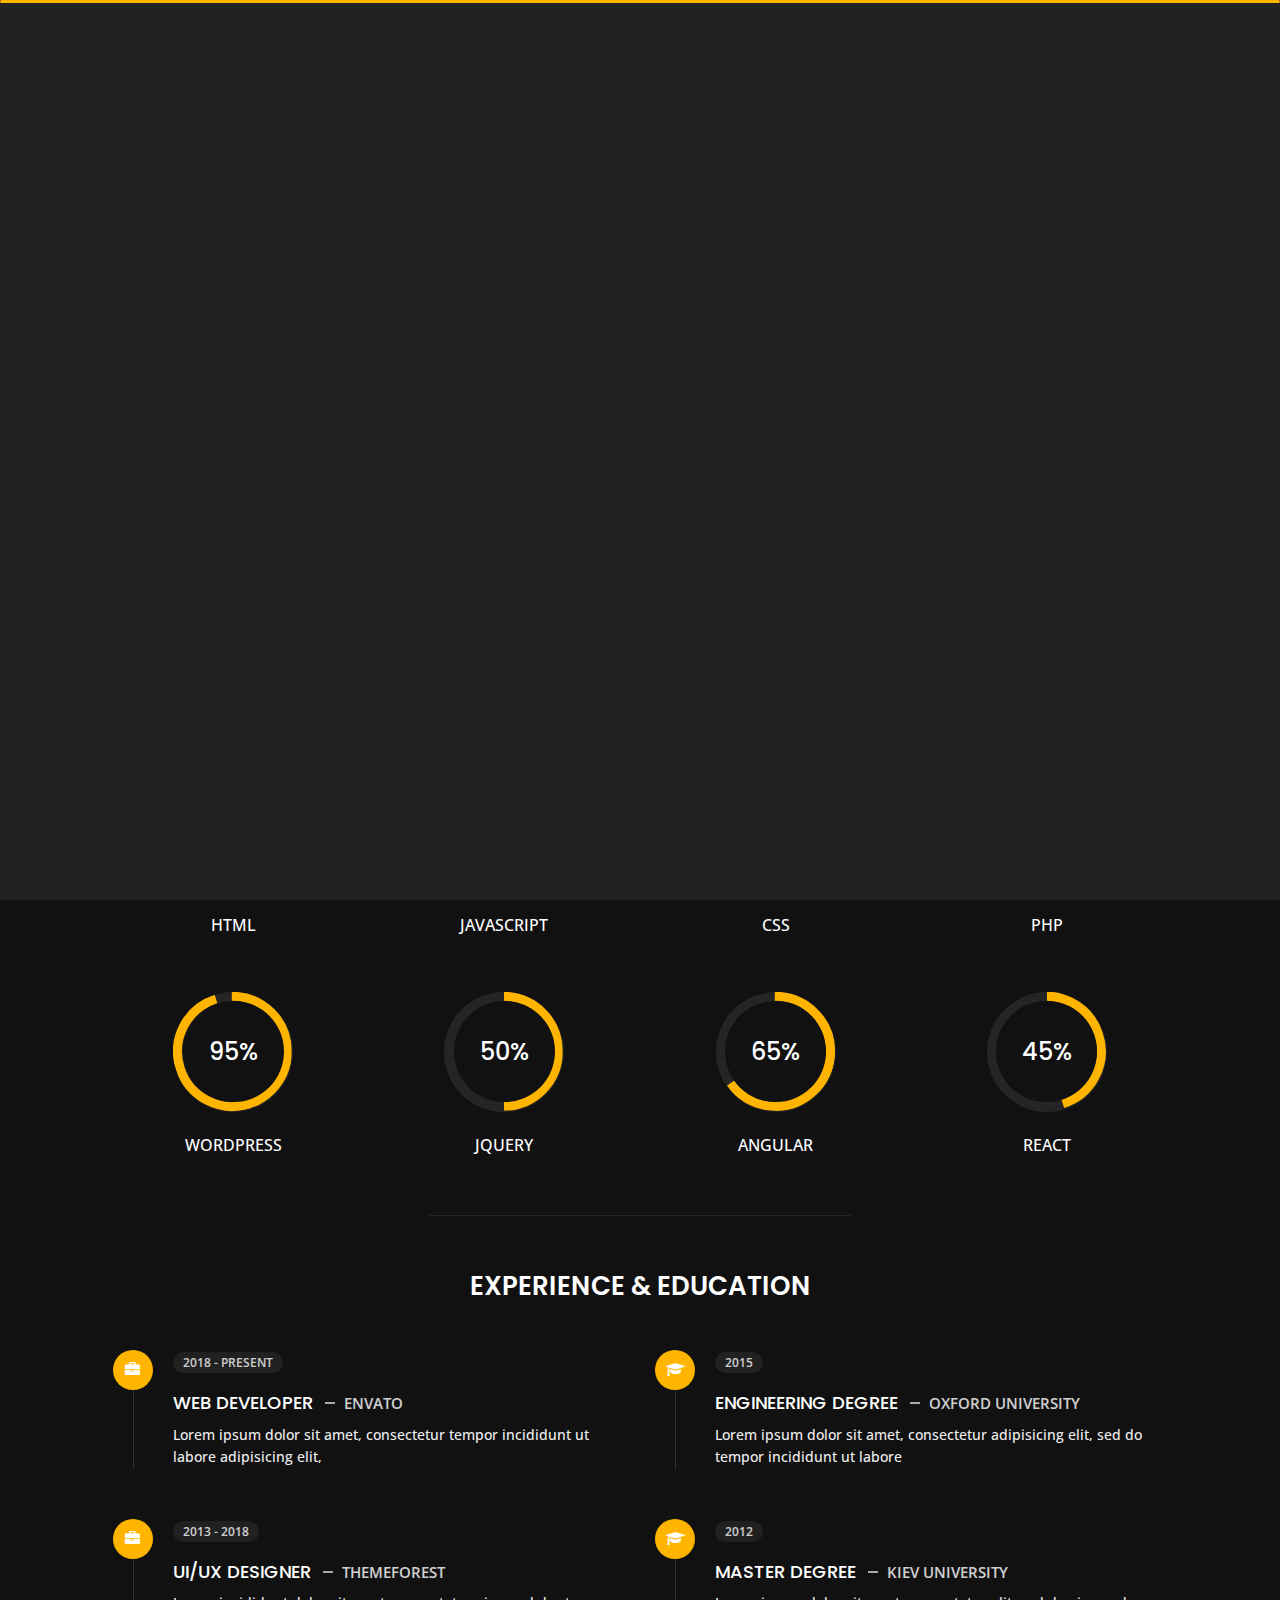
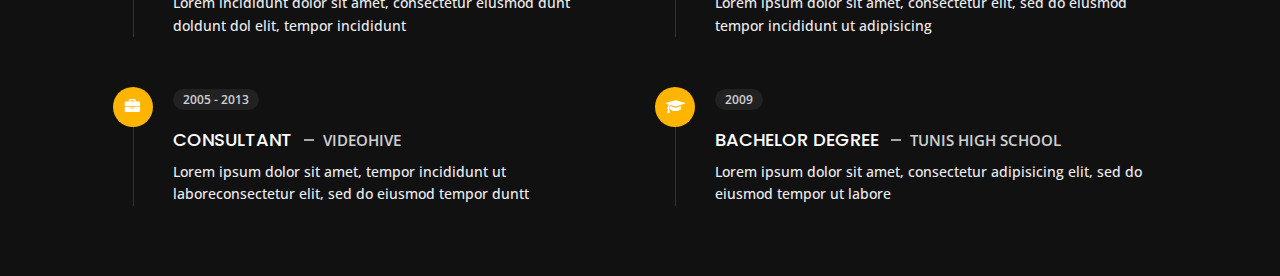
==== commit f5cafa9a: "Portfolio and admin panel design done with php my admin in 06/07/2022" ====
--- a/about.html
+++ b/about.html
@@ -26,7 +26,7 @@
     <!-- CSS Skin File -->
     <link href="css/skins/yellow.css" rel="stylesheet" />
 
-    <!-- Live Style Switcher - demo only -->
+    <!-- Live Style Switcher - demo  only -->
     <link
       rel="alternate stylesheet"
       type="text/css"
